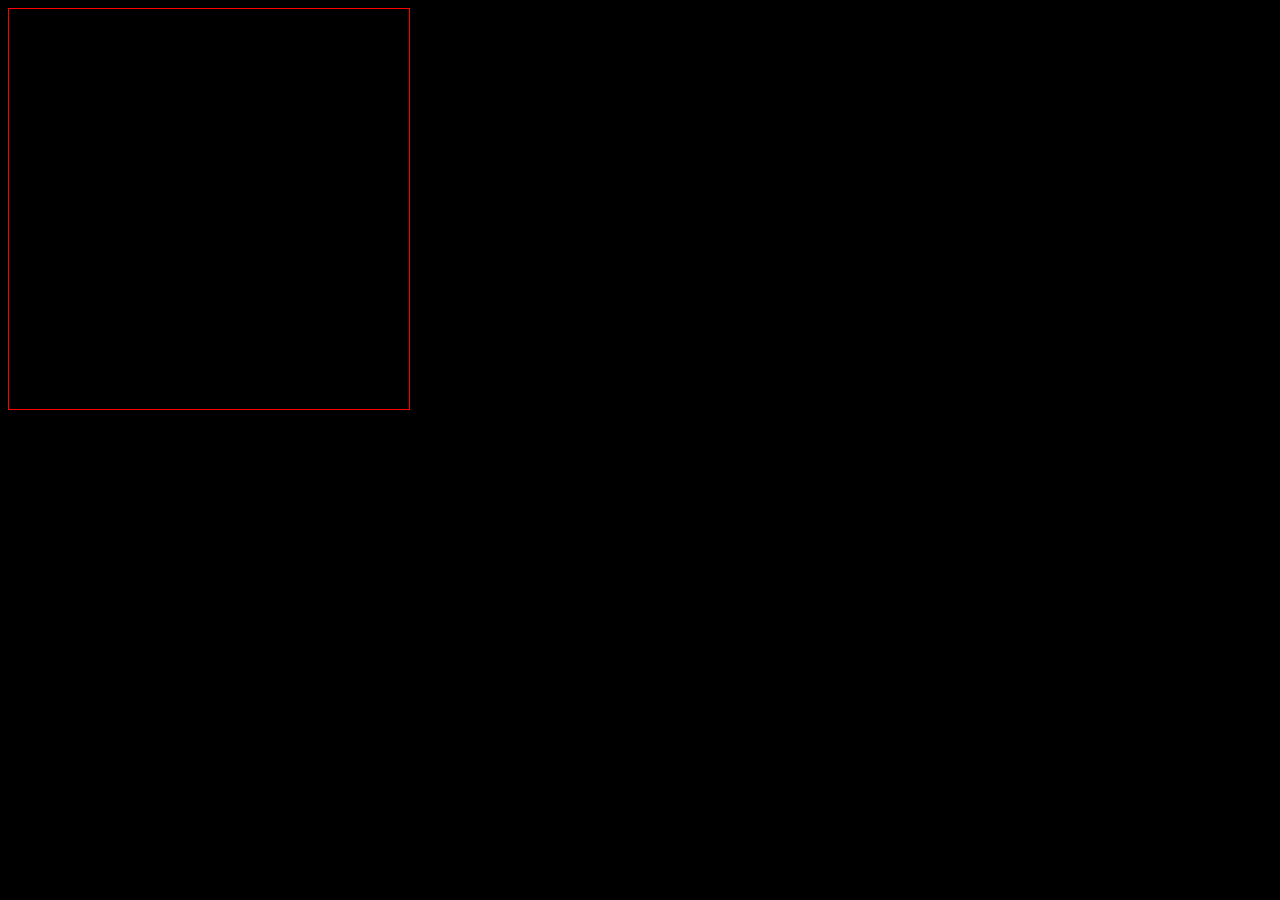
==== index2.html @ 210275ae "2d Pixel Shader and Text" ====
<!DOCTYPE HTML> 
<head> 
	<meta http-equiv="content-type" content="text/html; charset=utf-8"> 
    <link rel="icon" type="image/png" href="./images/favicon.png?" />
	<title>Sendak Vivian Mahr</title> 
	<script type="text/javascript" src="./js/util.js"></script>
</head>
<body>
	<div style="
		position: absolute;
		top: 0;bottom: 0; ;left: 0; right: 0; 
		/*background: url('./images/Wire Loop.png');*/
		background-size: 192px;
		background-repeat: repeat-x;
		image-rendering: optimizeSpeed;             /* STOP SMOOTHING, GIVE ME SPEED  */
		image-rendering: -moz-crisp-edges;          /* Firefox                        */
		image-rendering: -o-crisp-edges;            /* Opera                          */
		image-rendering: -webkit-optimize-contrast; /* Chrome (and eventually Safari) */
		image-rendering: pixelated; /* Chrome */
		image-rendering: optimize-contrast;         /* CSS3 Proposed                  */
		-ms-interpolation-mode: nearest-neighbor;   /* IE8+                           */

	"></div>
    <canvas id="canvas"></canvas>
	<script id="vshader2d" type="vshader">
	    // with texture
	    uniform mat3 u_matrix;
	    attribute vec2 a_position;
	    attribute vec2 a_texCoord;
	    varying vec2 v_texCoord;    
	    void main() {
	        gl_Position = vec4((u_matrix * vec3(a_position, 1)).xy, 0, 1);
	        v_texCoord = a_texCoord;
	    }
	</script>

	<script id="fgshader2d" type="fgshader">
	    // with texture
	    precision mediump float;
	    uniform sampler2D u_image;
	    uniform vec2 u_textureSize;
	    varying vec2 v_texCoord;

	    void main() {
	        vec2 onePixel = vec2(1.0, 1.0) / u_textureSize;
	        gl_FragColor =  texture2D(u_image, v_texCoord);
	    }
	</script>


    <script id="luminosityDiff" type="fgshader">
        precision mediump float;
        uniform sampler2D u_image;
        uniform vec2 u_textureSize;
        uniform mat4 u_palette0;
        uniform mat4 u_palette1;
        uniform mat4 u_palette2;
        uniform mat4 u_palette3;
        uniform mat4 u_luminosity;
        
        varying vec2 v_texCoord;

        void main() {
            vec4 sampledColor = texture2D(u_image, v_texCoord);
            float lumens = 0.2126 * sampledColor.r + 0.7152 * sampledColor.g + 0.0722 * sampledColor.b;

            float distance0 = distance(lumens, u_luminosity[0][0]);
            float distance1 = distance(lumens, u_luminosity[0][1]);
            float distance2 = distance(lumens, u_luminosity[0][2]);
            float distance3 = distance(lumens, u_luminosity[0][3]);
            float distance4 = distance(lumens, u_luminosity[1][0]);
            float distance5 = distance(lumens, u_luminosity[1][1]);
            float distance6 = distance(lumens, u_luminosity[1][2]);
            float distance7 = distance(lumens, u_luminosity[1][3]);
            float distance8 = distance(lumens, u_luminosity[2][0]);
            float distance9 = distance(lumens, u_luminosity[2][1]);
            float distance10 = distance(lumens, u_luminosity[2][2]);
            float distance11 = distance(lumens, u_luminosity[2][3]);
            float distance12 = distance(lumens, u_luminosity[3][0]);
            float distance13 = distance(lumens, u_luminosity[3][1]);
            float distance14 = distance(lumens, u_luminosity[3][2]);
            float distance15 = distance(lumens, u_luminosity[3][3]);

            
            float currentDistance = distance0;
            gl_FragColor = u_palette0[0];
            if (distance1 < currentDistance) { currentDistance = distance1; gl_FragColor = u_palette0[1];}
            if (distance2 < currentDistance) { currentDistance = distance2; gl_FragColor = u_palette0[2];}
            if (distance3 < currentDistance) { currentDistance = distance3; gl_FragColor = u_palette0[3];}
            
            if (distance4 < currentDistance) { currentDistance = distance4; gl_FragColor = u_palette1[0];}
            if (distance5 < currentDistance) { currentDistance = distance5; gl_FragColor = u_palette1[1];}
            if (distance6 < currentDistance) { currentDistance = distance6; gl_FragColor = u_palette1[2];}
            if (distance7 < currentDistance) { currentDistance = distance7; gl_FragColor = u_palette1[3];}
            
            if (distance8 < currentDistance) { currentDistance = distance8; gl_FragColor = u_palette2[0];}
            if (distance9 < currentDistance) { currentDistance = distance9; gl_FragColor = u_palette2[1];}
            if (distance10 < currentDistance) { currentDistance = distance10; gl_FragColor = u_palette2[2];}
            if (distance11 < currentDistance) { currentDistance = distance11; gl_FragColor = u_palette2[3];}
            
            if (distance12 < currentDistance) { currentDistance = distance12; gl_FragColor = u_palette3[0];}
            if (distance13 < currentDistance) { currentDistance = distance13; gl_FragColor = u_palette3[1];}
            if (distance14 < currentDistance) { currentDistance = distance14; gl_FragColor = u_palette3[2];}
            if (distance15 < currentDistance) { currentDistance = distance15; gl_FragColor = u_palette3[3];}
        }
    </script>
    

    <script>
	function calcLuminosity(r, g, b) {
		return (0.2126 * r) + (0.7152 * g) + (0.0722 * b);
	}

         
    function main() {
        var images = {
            loader: "http://vivianmahr.com/images/stars.png"
        }
        var passInImages = {
        }
 
		function renderStart(passInImages) {
		    var canvas = document.getElementById("canvas");
		    var gl = canvas.getContext("webgl", {antialias: false, premultipliedAlpha: true });
		    if (!gl) { return; }
		    gl.pixelStorei(gl.UNPACK_PREMULTIPLY_ALPHA_WEBGL, true);
		    gl.enable(gl.BLEND)
		    gl.blendFunc(gl.SRC_ALPHA, gl.ONE_MINUS_SRC_ALPHA);
		    gl.clearColor(0, 0, 0, 0);
		    var program = wgl.shadersToProgram(gl, document.getElementById("vshader2d").text, document.getElementById("fgshader2d").text);

		    var setters = wgl.createSetters(gl, program);
		    var canvasImages = {
		      loader: {
		        img: passInImages.loader,
		        ctx: "", 
		        canvas: "",
		        texture: ""
		      },
		      text: {        
		        text: `Hello! I'm Sendak Vivian Mahr. What would you like to know?
						I heard you're a programmer. 
						Can I see some site you've designed?
						Did you draw all this?
						I want to talk about something else. `, 
		        ctx: "", 
		        canvas: "",
		        width: 1,
		        texture: "",
		        color: "#FFFFFF",
		        font: "30px serif",
		        lineHeight: 30
		      }
		    } 
			wgl.loadCanvasImages(gl, canvasImages);
			wgl.loadCanvasText(gl, canvasImages, canvas);
    
		    var objects = [{
		      scale:[4.5, 4.5],
		      translation: [(canvas.clientWidth-canvasImages.loader.canvas.width)/2, (canvas.clientHeight-canvasImages.loader.canvas.height)/2],
		      rotation: 45*Math.PI / 180,
		      program: program,
		      texture: canvasImages.loader,
		      height: canvasImages.loader.canvas.height,
		      width: canvasImages.loader.canvas.width,
		      primitive: gl.TRIANGLES,
		      offset: 0,
		      count: 6,
		    },/*
		    {
		      scale:[1, 1],
		      translation: [0, 0],
		      rotation: 0,
		      program: program,
		      texture: canvasImages.text,
		      height: canvasImages.text.canvas.height,
		      width: canvasImages.text.canvas.width,
		      primitive: gl.TRIANGLES,
		      offset: 0,
		      count: 6,
		    }*/
		    ];
    
    
    		var counter = 0;
		    function resize(gl){ 
		      gl.viewport(0, 0, gl.canvas.width, gl.canvas.height); 
		      // hehe
		      canvas.width  = canvas.clientWidth/2;
		      canvas.height = canvas.clientHeight/2;
		      //wgl.resizeCanvasToDisplaySize(gl.canvas);
		    };
    
		    function clear(gl){ gl.clear(gl.COLOR_BUFFER_BIT | gl.DEPTH_BUFFER_BIT); }
		    
		    draw();
		    
		    function draw(name) {
		      if (canvas.matches(':hover')) { window.requestAnimationFrame(draw); return; }
		      // Necessary start of draw loop
		      resize(gl);
		      clear(gl);
		      let unis = {},
		          atts = {},
		          matrix = wgl.m3.projection( gl.canvas.clientWidth, gl.canvas.clientHeight);
		      
		      // Calculations to be run every loop, ~ 60 fps
		      //objects[1].rotation += Math.PI/180;
		      objects[0].rotation -= Math.PI/180;
		      
		      // Render every object. Should be a tree but we're not doing scenegraphs yet
		      for (let o in objects) {
		        let obj = objects[o];
		        gl.useProgram(obj.program);
		        unis.u_textureSize = [obj.texture.canvas.width, obj.texture.canvas.height];
		        
		        
		        let matrix2 = wgl.m3.translate(matrix, obj.translation[0], obj.translation[1]);
		        matrix2 = wgl.m3.translate(matrix2, obj.width/2, obj.height/2);
		        matrix2 = wgl.m3.rotate(matrix2, obj.rotation);        
		        matrix2 = wgl.m3.scale(matrix2, obj.scale[0], obj.scale[1]);
		        unis.u_matrix = wgl.m3.translate(matrix2, -obj.width/2, -obj.height/2);
		   

		        // Set rect for object to be rendered in
		        atts.a_position = {numComponents: 2, data: new Float32Array(wgl.m3.setRectangle(0, 0, obj.width, obj.height)) };
		        // Sets texture coord - NOTE THIS SHOULD BE CHANGED FOR ARGUMENTS LATER FOR SPRITESHEETS
		        atts.a_texCoord = {numComponents: 2, data: new Float32Array(wgl.setTextureCoord()) };
		        
		        // actually setting up the unis and atts 
		        for (let u in unis){
		          if (setters.uni[u] === undefined){ continue; } 
		          setters.uni[u](unis[u]);
		        }
		        for (let a in atts){
		          if (setters.att[a] === undefined){ continue; } 
		          setters.att[a](atts[a]);
		        }
		        gl.bindTexture(gl.TEXTURE_2D, obj.texture.texture);
		        gl.drawArrays(obj.primitive, obj.offset, obj.count);
		      }
		      counter++;
		      window.requestAnimationFrame(draw)
		    }
    }
    wgl.loader(images, renderStart);
}
main();



</script>



    <style>

        canvas {
          border: 1px solid #FF0000;
          width: 400px;
          height: 400px;
			image-rendering: optimizeSpeed;             /* STOP SMOOTHING, GIVE ME SPEED  */
			image-rendering: -moz-crisp-edges;          /* Firefox                        */
			image-rendering: -o-crisp-edges;            /* Opera                          */
			image-rendering: -webkit-optimize-contrast; /* Chrome (and eventually Safari) */
			image-rendering: pixelated; /* Chrome */
			image-rendering: optimize-contrast;         /* CSS3 Proposed                  */
			-ms-interpolation-mode: nearest-neighbor;   /* IE8+                           */
        }
        body {
        	background: black;
        }
    </style>
</body>
</html>
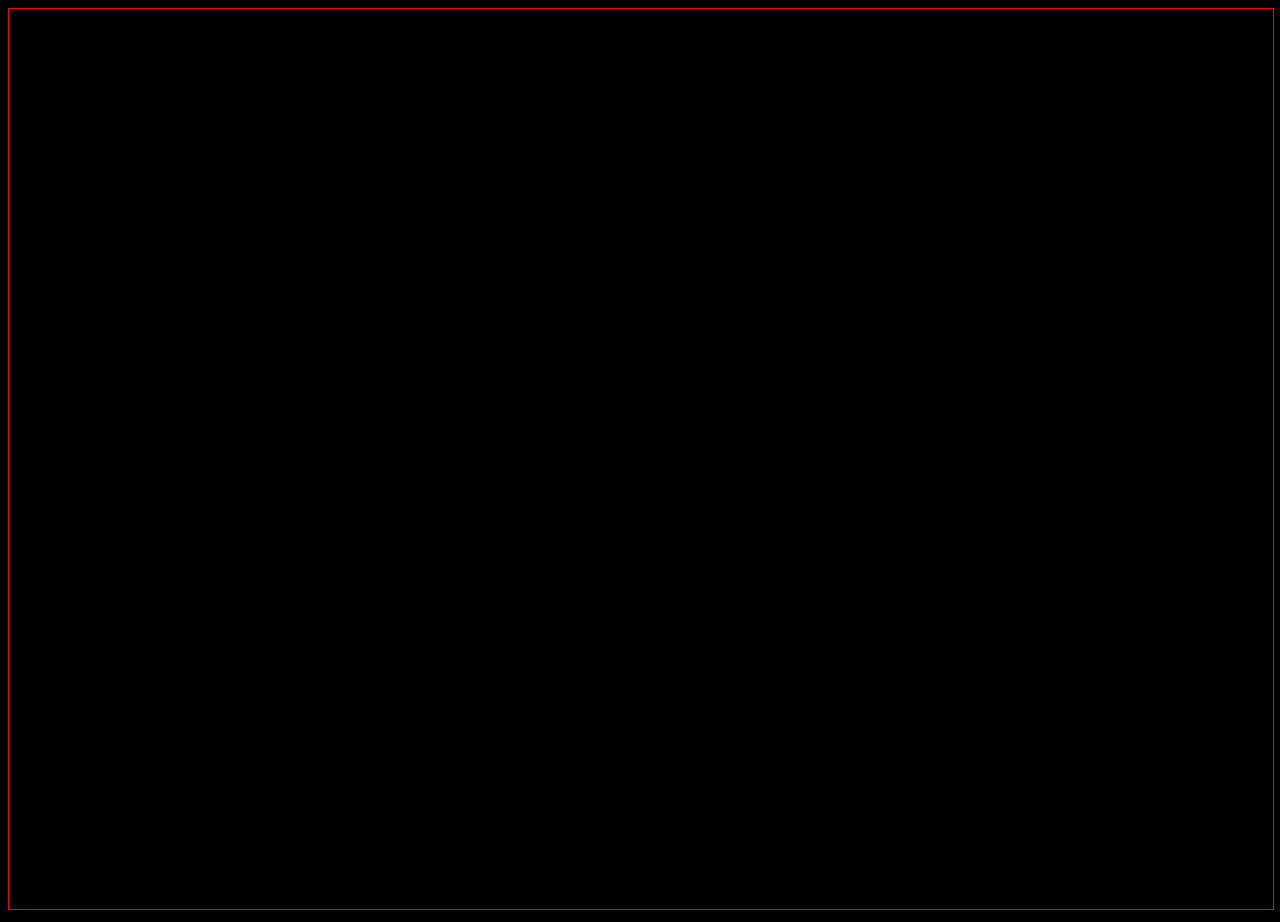
==== commit 7dbd49a9: "hovever/onclick, better text" ====
--- a/index2.html
+++ b/index2.html
@@ -6,7 +6,7 @@
 	<script type="text/javascript" src="./js/util.js"></script>
 </head>
 <body>
-	<div style="
+	<div id="canvasContainer" style="
 		position: absolute;
 		top: 0;bottom: 0; ;left: 0; right: 0; 
 		/*background: url('./images/Wire Loop.png');*/
@@ -107,141 +107,215 @@
     
 
     <script>
-	function calcLuminosity(r, g, b) {
-		return (0.2126 * r) + (0.7152 * g) + (0.0722 * b);
-	}
-
-         
-    function main() {
-        var images = {
-            loader: "http://vivianmahr.com/images/stars.png"
-        }
-        var passInImages = {
-        }
- 
-		function renderStart(passInImages) {
-		    var canvas = document.getElementById("canvas");
-		    var gl = canvas.getContext("webgl", {antialias: false, premultipliedAlpha: true });
-		    if (!gl) { return; }
-		    gl.pixelStorei(gl.UNPACK_PREMULTIPLY_ALPHA_WEBGL, true);
-		    gl.enable(gl.BLEND)
-		    gl.blendFunc(gl.SRC_ALPHA, gl.ONE_MINUS_SRC_ALPHA);
-		    gl.clearColor(0, 0, 0, 0);
-		    var program = wgl.shadersToProgram(gl, document.getElementById("vshader2d").text, document.getElementById("fgshader2d").text);
-
-		    var setters = wgl.createSetters(gl, program);
-		    var canvasImages = {
-		      loader: {
-		        img: passInImages.loader,
-		        ctx: "", 
-		        canvas: "",
-		        texture: ""
-		      },
-		      text: {        
-		        text: `Hello! I'm Sendak Vivian Mahr. What would you like to know?
-						I heard you're a programmer. 
+function calcLuminosity(r, g, b) {
+    return (0.2126 * r) + (0.7152 * g) + (0.0722 * b);
+}
+
+
+function main() {
+    var images = {
+        //            loader: "http://vivianmahr.com/images/stars.png"
+        loader: "https://cdn.discordapp.com/avatars/226540267958697984/25692bf4d4142ec75bd4ad9d81b6419f.png"
+    }
+
+    function renderStart(passInImages) {
+        var canvas = document.getElementById("canvas");
+        var gl = canvas.getContext("webgl", {
+            antialias: false,
+            premultipliedAlpha: true
+        });
+        if (!gl) {
+            return;
+        }
+        var rect = canvas.getBoundingClientRect();
+        gl.pixelStorei(gl.UNPACK_PREMULTIPLY_ALPHA_WEBGL, true);
+        gl.enable(gl.BLEND)
+        gl.blendFunc(gl.SRC_ALPHA, gl.ONE_MINUS_SRC_ALPHA);
+        gl.clearColor(0, 0, 0, 0);
+        resize(gl);
+        var program = wgl.shadersToProgram(gl, document.getElementById("vshader2d").text, document.getElementById("fgshader2d").text);
+
+        var setters = wgl.createSetters(gl, program);
+        var canvasImages = {
+            loader: {
+                img: passInImages.loader,
+                ctx: "",
+                canvas: "",
+                texture: ""
+            }
+        }
+        wgl.loadCanvasImages(gl, canvasImages);
+        //		wgl.loadCanvasText(gl, canvasImages, canvas);
+
+        var objects = [{
+                scale: [4.5, 4.5],
+                translation: [(canvas.clientWidth - canvasImages.loader.canvas.width) / 2, (canvas.clientHeight - canvasImages.loader.canvas.height) / 2],
+                rotation: 45 * Math.PI / 180,
+                program: program,
+                texture: canvasImages.loader,
+                height: canvasImages.loader.canvas.height,
+                width: canvasImages.loader.canvas.width,
+                primitive: gl.TRIANGLES,
+                offset: 0,
+                count: 6,
+            },
+            {
+                label: "textElement",
+                scale: [1, 1],
+                translation: [0, 0],
+                rotation: 0,
+                program: program,
+                texture: {
+                    text: `Hello! I'm Sendak Vivian Mahr. What would you like to know?`,
+                    /*I heard you're a programmer. 
 						Can I see some site you've designed?
 						Did you draw all this?
-						I want to talk about something else. `, 
-		        ctx: "", 
-		        canvas: "",
-		        width: 1,
-		        texture: "",
-		        color: "#FFFFFF",
-		        font: "30px serif",
-		        lineHeight: 30
-		      }
-		    } 
-			wgl.loadCanvasImages(gl, canvasImages);
-			wgl.loadCanvasText(gl, canvasImages, canvas);
-    
-		    var objects = [{
-		      scale:[4.5, 4.5],
-		      translation: [(canvas.clientWidth-canvasImages.loader.canvas.width)/2, (canvas.clientHeight-canvasImages.loader.canvas.height)/2],
-		      rotation: 45*Math.PI / 180,
-		      program: program,
-		      texture: canvasImages.loader,
-		      height: canvasImages.loader.canvas.height,
-		      width: canvasImages.loader.canvas.width,
-		      primitive: gl.TRIANGLES,
-		      offset: 0,
-		      count: 6,
-		    },/*
-		    {
-		      scale:[1, 1],
-		      translation: [0, 0],
-		      rotation: 0,
-		      program: program,
-		      texture: canvasImages.text,
-		      height: canvasImages.text.canvas.height,
-		      width: canvasImages.text.canvas.width,
-		      primitive: gl.TRIANGLES,
-		      offset: 0,
-		      count: 6,
-		    }*/
-		    ];
-    
-    
-    		var counter = 0;
-		    function resize(gl){ 
-		      gl.viewport(0, 0, gl.canvas.width, gl.canvas.height); 
-		      // hehe
-		      canvas.width  = canvas.clientWidth/2;
-		      canvas.height = canvas.clientHeight/2;
-		      //wgl.resizeCanvasToDisplaySize(gl.canvas);
-		    };
-    
-		    function clear(gl){ gl.clear(gl.COLOR_BUFFER_BIT | gl.DEPTH_BUFFER_BIT); }
-		    
-		    draw();
-		    
-		    function draw(name) {
-		      if (canvas.matches(':hover')) { window.requestAnimationFrame(draw); return; }
-		      // Necessary start of draw loop
-		      resize(gl);
-		      clear(gl);
-		      let unis = {},
-		          atts = {},
-		          matrix = wgl.m3.projection( gl.canvas.clientWidth, gl.canvas.clientHeight);
-		      
-		      // Calculations to be run every loop, ~ 60 fps
-		      //objects[1].rotation += Math.PI/180;
-		      objects[0].rotation -= Math.PI/180;
-		      
-		      // Render every object. Should be a tree but we're not doing scenegraphs yet
-		      for (let o in objects) {
-		        let obj = objects[o];
-		        gl.useProgram(obj.program);
-		        unis.u_textureSize = [obj.texture.canvas.width, obj.texture.canvas.height];
-		        
-		        
-		        let matrix2 = wgl.m3.translate(matrix, obj.translation[0], obj.translation[1]);
-		        matrix2 = wgl.m3.translate(matrix2, obj.width/2, obj.height/2);
-		        matrix2 = wgl.m3.rotate(matrix2, obj.rotation);        
-		        matrix2 = wgl.m3.scale(matrix2, obj.scale[0], obj.scale[1]);
-		        unis.u_matrix = wgl.m3.translate(matrix2, -obj.width/2, -obj.height/2);
-		   
-
-		        // Set rect for object to be rendered in
-		        atts.a_position = {numComponents: 2, data: new Float32Array(wgl.m3.setRectangle(0, 0, obj.width, obj.height)) };
-		        // Sets texture coord - NOTE THIS SHOULD BE CHANGED FOR ARGUMENTS LATER FOR SPRITESHEETS
-		        atts.a_texCoord = {numComponents: 2, data: new Float32Array(wgl.setTextureCoord()) };
-		        
-		        // actually setting up the unis and atts 
-		        for (let u in unis){
-		          if (setters.uni[u] === undefined){ continue; } 
-		          setters.uni[u](unis[u]);
-		        }
-		        for (let a in atts){
-		          if (setters.att[a] === undefined){ continue; } 
-		          setters.att[a](atts[a]);
-		        }
-		        gl.bindTexture(gl.TEXTURE_2D, obj.texture.texture);
-		        gl.drawArrays(obj.primitive, obj.offset, obj.count);
-		      }
-		      counter++;
-		      window.requestAnimationFrame(draw)
-		    }
+						I want to talk about something else. `, */
+                    ctx: null,
+                    canvas: null,
+                    width: 1, // fraction of the main canvas it should take up
+                    texture: null,
+                    color: "#005500",
+                    // there should be a backup pixel font if it falls below a certian height. I don't even care, normal fonts are butt ugly resized. 
+                    font: "40px sans-serif",
+                    lineHeight: 40
+                },
+                height: canvas.clientHeight, // how big it it on client
+                width: canvas.clientWidth, // how big it it on client
+                primitive: gl.TRIANGLES,
+                offset: 0,
+                count: 6,
+                isHover: false,
+                onHover: function() {
+                    this.texture.bgColor = "#FF0000";
+                    wgl.reloadCanvasText(gl, this, canvas);
+                },
+                offHover: function() {
+                    this.texture.bgColor = null;
+                    wgl.reloadCanvasText(gl, this, canvas);
+                },
+                onClick: function() {
+                    console.log("this element has been clicked");
+                }
+            }
+        ];
+        wgl.loadCanvasText(gl, objects, canvas);
+
+
+        function pointCollision(obj, x, y) {
+            // doesn't take rotation or scale into account
+            return (x <= obj.translation[0] + obj.width && x >= obj.translation[0]) && (y <= obj.translation[1] + obj.height && y >= obj.translation[1])
+        }
+
+        function mousePosition(event, canvas) {
+            let rect = canvas.getBoundingClientRect();
+            return [event.clientX - rect.left, event.clientY - rect.top];
+        }
+        document.getElementById("canvasContainer").addEventListener('click', function(e) {
+            let [elx, ely] = mousePosition(e, canvas);
+            for (let o in objects) {
+                let obj = objects[o];
+                if (obj.onClick !== undefined) {
+                    if (pointCollision(obj, elx, ely)) {
+                        obj.onClick();
+                    }
+                }
+            }
+        });
+        document.getElementById("canvasContainer").addEventListener("mousemove", function(e) {
+
+            let [elx, ely] = mousePosition(e, canvas);
+            for (let o in objects) {
+                let obj = objects[o];
+                if (obj.onHover !== undefined) {
+                    let collide = pointCollision(obj, elx, ely);
+                    if (!obj.isHover && collide) {
+                        obj.onHover();
+                        obj.isHover = !obj.isHover;
+                    } else if (obj.isHover && !collide) {
+                        obj.offHover();
+                        obj.isHover = !obj.isHover;
+                    }
+                }
+            }
+        });
+
+        function resize(gl) {
+            gl.viewport(0, 0, gl.canvas.width, gl.canvas.height);
+            // hehe
+            canvas.width = canvas.clientWidth / 4;
+            canvas.height = canvas.clientHeight / 4;
+            //wgl.resizeCanvasToDisplaySize(gl.canvas);
+        };
+
+        var counter = 0;
+
+        function clear(gl) {
+            gl.clear(gl.COLOR_BUFFER_BIT | gl.DEPTH_BUFFER_BIT);
+        }
+
+        draw();
+
+        function draw(name) {
+            if (canvas.matches(':hover')) {
+                window.requestAnimationFrame(draw);
+                return;
+            }
+            // Necessary start of draw loop
+            resize(gl);
+            clear(gl);
+            let unis = {},
+                atts = {},
+                matrix = wgl.m3.projection(gl.canvas.clientWidth, gl.canvas.clientHeight);
+
+            // Calculations to be run every loop, ~ 60 fps
+            //objects[1].rotation += Math.PI/180;
+            objects[0].rotation -= Math.PI / 180;
+
+            // Render every object. Should be a tree but we're not doing scenegraphs yet
+            for (let o in objects) {
+                let obj = objects[o];
+                gl.useProgram(obj.program);
+                unis.u_textureSize = [obj.texture.canvas.width, obj.texture.canvas.height];
+
+
+                let matrix2 = wgl.m3.translate(matrix, obj.translation[0], obj.translation[1]);
+                matrix2 = wgl.m3.translate(matrix2, obj.width / 2, obj.height / 2);
+                matrix2 = wgl.m3.rotate(matrix2, obj.rotation);
+                matrix2 = wgl.m3.scale(matrix2, obj.scale[0], obj.scale[1]);
+                unis.u_matrix = wgl.m3.translate(matrix2, -obj.width / 2, -obj.height / 2);
+
+
+                // Set rect for object to be rendered in
+                atts.a_position = {
+                    numComponents: 2,
+                    data: new Float32Array(wgl.m3.setRectangle(0, 0, obj.width, obj.height))
+                };
+                // Sets texture coord - NOTE THIS SHOULD BE CHANGED FOR ARGUMENTS LATER FOR SPRITESHEETS
+                atts.a_texCoord = {
+                    numComponents: 2,
+                    data: new Float32Array(wgl.setTextureCoord())
+                };
+
+                // actually setting up the unis and atts 
+                for (let u in unis) {
+                    if (setters.uni[u] === undefined) {
+                        continue;
+                    }
+                    setters.uni[u](unis[u]);
+                }
+                for (let a in atts) {
+                    if (setters.att[a] === undefined) {
+                        continue;
+                    }
+                    setters.att[a](atts[a]);
+                }
+                gl.bindTexture(gl.TEXTURE_2D, obj.texture.texture);
+                gl.drawArrays(obj.primitive, obj.offset, obj.count);
+            }
+            counter++;
+            window.requestAnimationFrame(draw)
+        }
     }
     wgl.loader(images, renderStart);
 }
@@ -257,8 +331,8 @@
 
         canvas {
           border: 1px solid #FF0000;
-          width: 400px;
-          height: 400px;
+          width: 100%;
+          height: 100vh;
 			image-rendering: optimizeSpeed;             /* STOP SMOOTHING, GIVE ME SPEED  */
 			image-rendering: -moz-crisp-edges;          /* Firefox                        */
 			image-rendering: -o-crisp-edges;            /* Opera                          */
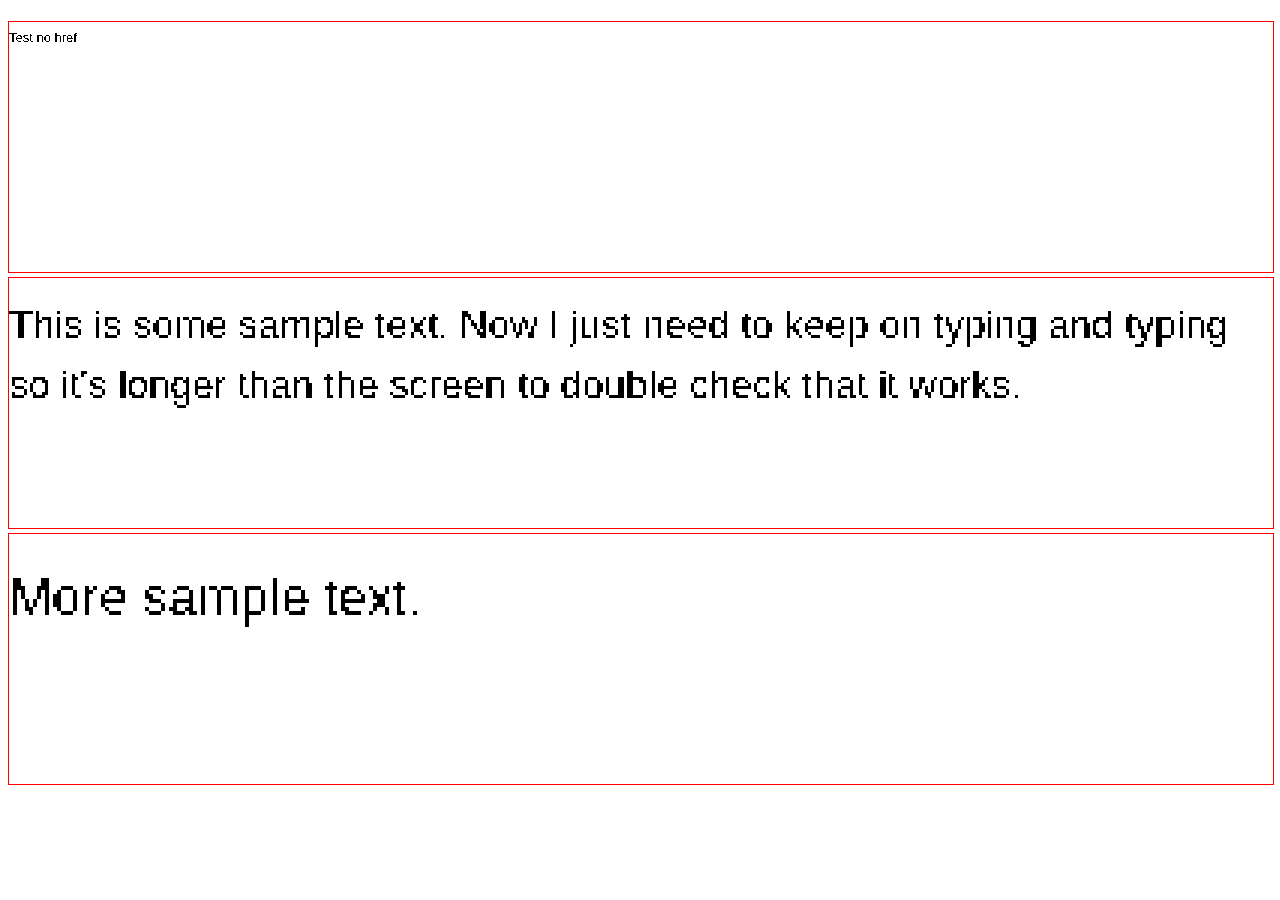
==== commit 3f414d5a: "Shadow canvas" ====
--- a/index2.html
+++ b/index2.html
@@ -1,352 +1,185 @@
-<!DOCTYPE HTML> 
-<head> 
-	<meta http-equiv="content-type" content="text/html; charset=utf-8"> 
+<!DOCTYPE html>
+<html>
+    <head>
+    <meta charset="UTF-8">
+    <meta name="viewport" content="width=device-width,initial-scale=1">
+    <meta http-equiv="content-type" content="text/html; charset=utf-8"> 
     <link rel="icon" type="image/png" href="./images/favicon.png?" />
-	<title>Sendak Vivian Mahr</title> 
-	<script type="text/javascript" src="./js/util.js"></script>
-</head>
-<body>
-	<div id="canvasContainer" style="
-		position: absolute;
-		top: 0;bottom: 0; ;left: 0; right: 0; 
-		/*background: url('./images/Wire Loop.png');*/
-		background-size: 192px;
-		background-repeat: repeat-x;
-		image-rendering: optimizeSpeed;             /* STOP SMOOTHING, GIVE ME SPEED  */
-		image-rendering: -moz-crisp-edges;          /* Firefox                        */
-		image-rendering: -o-crisp-edges;            /* Opera                          */
-		image-rendering: -webkit-optimize-contrast; /* Chrome (and eventually Safari) */
-		image-rendering: pixelated; /* Chrome */
-		image-rendering: optimize-contrast;         /* CSS3 Proposed                  */
-		-ms-interpolation-mode: nearest-neighbor;   /* IE8+                           */
-
-	"></div>
-    <canvas id="canvas"></canvas>
-	<script id="vshader2d" type="vshader">
-	    // with texture
-	    uniform mat3 u_matrix;
-	    attribute vec2 a_position;
-	    attribute vec2 a_texCoord;
-	    varying vec2 v_texCoord;    
-	    void main() {
-	        gl_Position = vec4((u_matrix * vec3(a_position, 1)).xy, 0, 1);
-	        v_texCoord = a_texCoord;
-	    }
-	</script>
-
-	<script id="fgshader2d" type="fgshader">
-	    // with texture
-	    precision mediump float;
-	    uniform sampler2D u_image;
-	    uniform vec2 u_textureSize;
-	    varying vec2 v_texCoord;
-
-	    void main() {
-	        vec2 onePixel = vec2(1.0, 1.0) / u_textureSize;
-	        gl_FragColor =  texture2D(u_image, v_texCoord);
-	    }
-	</script>
-
-
-    <script id="luminosityDiff" type="fgshader">
+    <title>Sendak Vivian Mahr</title> 
+    <script type="text/javascript" src="./js/util.js"></script>
+    </head>
+    <body>
+        <h1></h1>
+        <text-canvas data-scale=1>
+            Test no href
+        </text-canvas>
+        <text-canvas data-scale=3 href="#">
+        This is some sample text. Now I just need to keep on typing and typing so it's longer than the screen to double check that it works. 
+        </text-canvas>
+        <text-canvas data-scale=4 href="#">
+        More sample text.
+        </text-canvas>
+    </body>
+    
+    <script id="vshader" type="vshader">
+        uniform mat3 u_matrix;
+        attribute vec2 a_position;
+        attribute vec2 a_texCoord;
+        varying vec2 v_texCoord;    
+        void main() {
+            gl_Position = vec4((u_matrix * vec3(a_position, 1)).xy, 0, 1);
+            v_texCoord = a_texCoord;
+        }
+    </script>
+    <script id="fgshader" type="fgshader">
         precision mediump float;
         uniform sampler2D u_image;
         uniform vec2 u_textureSize;
-        uniform mat4 u_palette0;
-        uniform mat4 u_palette1;
-        uniform mat4 u_palette2;
-        uniform mat4 u_palette3;
-        uniform mat4 u_luminosity;
-        
         varying vec2 v_texCoord;
 
         void main() {
-            vec4 sampledColor = texture2D(u_image, v_texCoord);
-            float lumens = 0.2126 * sampledColor.r + 0.7152 * sampledColor.g + 0.0722 * sampledColor.b;
-
-            float distance0 = distance(lumens, u_luminosity[0][0]);
-            float distance1 = distance(lumens, u_luminosity[0][1]);
-            float distance2 = distance(lumens, u_luminosity[0][2]);
-            float distance3 = distance(lumens, u_luminosity[0][3]);
-            float distance4 = distance(lumens, u_luminosity[1][0]);
-            float distance5 = distance(lumens, u_luminosity[1][1]);
-            float distance6 = distance(lumens, u_luminosity[1][2]);
-            float distance7 = distance(lumens, u_luminosity[1][3]);
-            float distance8 = distance(lumens, u_luminosity[2][0]);
-            float distance9 = distance(lumens, u_luminosity[2][1]);
-            float distance10 = distance(lumens, u_luminosity[2][2]);
-            float distance11 = distance(lumens, u_luminosity[2][3]);
-            float distance12 = distance(lumens, u_luminosity[3][0]);
-            float distance13 = distance(lumens, u_luminosity[3][1]);
-            float distance14 = distance(lumens, u_luminosity[3][2]);
-            float distance15 = distance(lumens, u_luminosity[3][3]);
-
-            
-            float currentDistance = distance0;
-            gl_FragColor = u_palette0[0];
-            if (distance1 < currentDistance) { currentDistance = distance1; gl_FragColor = u_palette0[1];}
-            if (distance2 < currentDistance) { currentDistance = distance2; gl_FragColor = u_palette0[2];}
-            if (distance3 < currentDistance) { currentDistance = distance3; gl_FragColor = u_palette0[3];}
-            
-            if (distance4 < currentDistance) { currentDistance = distance4; gl_FragColor = u_palette1[0];}
-            if (distance5 < currentDistance) { currentDistance = distance5; gl_FragColor = u_palette1[1];}
-            if (distance6 < currentDistance) { currentDistance = distance6; gl_FragColor = u_palette1[2];}
-            if (distance7 < currentDistance) { currentDistance = distance7; gl_FragColor = u_palette1[3];}
-            
-            if (distance8 < currentDistance) { currentDistance = distance8; gl_FragColor = u_palette2[0];}
-            if (distance9 < currentDistance) { currentDistance = distance9; gl_FragColor = u_palette2[1];}
-            if (distance10 < currentDistance) { currentDistance = distance10; gl_FragColor = u_palette2[2];}
-            if (distance11 < currentDistance) { currentDistance = distance11; gl_FragColor = u_palette2[3];}
-            
-            if (distance12 < currentDistance) { currentDistance = distance12; gl_FragColor = u_palette3[0];}
-            if (distance13 < currentDistance) { currentDistance = distance13; gl_FragColor = u_palette3[1];}
-            if (distance14 < currentDistance) { currentDistance = distance14; gl_FragColor = u_palette3[2];}
-            if (distance15 < currentDistance) { currentDistance = distance15; gl_FragColor = u_palette3[3];}
+            vec2 onePixel = vec2(1.0, 1.0) / u_textureSize;
+            gl_FragColor =  texture2D(u_image, v_texCoord);
+            float lumens = 0.2126 * gl_FragColor.r + 0.7152 * gl_FragColor.g + 0.0722 * gl_FragColor.b;
+            float distance0 = distance(lumens, 0.0);
+            float distance1 = distance(lumens, 1.0);
+            if (gl_FragColor.a > 0.75) {
+                gl_FragColor = vec4(0, 0, 0, 1);
+            } else {
+                gl_FragColor = vec4(0, 0, 0, 0);
+            }
         }
     </script>
     
+    <script>
+        class TextCanvas extends HTMLElement {
+            constructor(){
+                super();
+                const scaleFactor = parseInt(this.getAttribute("data-scale"))
+                const shadow = this.attachShadow({mode: "open"});
+                const linkWrapper = document.createElement("a");
+                const canv = document.createElement("canvas");
+                const canvgl = document.createElement("canvas");
+                
+                const ctx = canv.getContext("2d");
+                const gl = canvgl.getContext("webgl", {antialias: false, premultipliedAlpha: true });
+                
+                let program = wgl.shadersToProgram(gl, document.getElementById("vshader").text, document.getElementById("fgshader").text);
+                let setters = wgl.createSetters(gl, program);
+                
+                gl.pixelStorei(gl.UNPACK_PREMULTIPLY_ALPHA_WEBGL, true);
+                gl.enable(gl.BLEND)
+                gl.blendFunc(gl.SRC_ALPHA, gl.ONE_MINUS_SRC_ALPHA);
+                gl.useProgram(program);
+                
+                const text = this.innerHTML.trim().split(" ");
+                const style = document.createElement('style');
+                
+                canv.setAttribute("class", "canvasClass");
+                canvgl.setAttribute("class", "canvgl");
+                
+                ctx.imageSmoothingEnabled = false;
+                ctx.fillRect(0, 0, ctx.canvas.width, ctx.canvas.height);
 
-    <script>
-function calcLuminosity(r, g, b) {
-    return (0.2126 * r) + (0.7152 * g) + (0.0722 * b);
-}
+                                
+                function resizeCanvas(){
+                    ctx.canvas.width = canvgl.clientWidth / scaleFactor;
+                    ctx.canvas.height = canvgl.clientHeight / scaleFactor;
+                    gl.canvas.width = ctx.canvas.width;
+                    gl.canvas.height = ctx.canvas.height;
+                    gl.viewport(0, 0, gl.canvas.width, gl.canvas.height); 
+                    gl.clear(gl.COLOR_BUFFER_BIT | gl.DEPTH_BUFFER_BIT);
+                    // ideally the height should only be the height of the text inside
+                    ctx.font = "13px Arial";
+                    let line = "",
+                        lines = [],
+                        lineHeight = 13 * 1.54, // line-height standard calc
+                        x = 0,
+                        y = lineHeight; // line-height standard calc
+                    for (var n=0; n < text.length; n++) {
+                        let testLine = line + text[n] + ' ',
+                            metrics = ctx.measureText(testLine), 
+                            testWidth = metrics.width;
+                        if (testWidth > ctx.canvas.width && n > 0) {
+                            lines.push(line);
+                            line = text[n] + ' ';
+                            y += lineHeight;
+                        }
+                        else { line = testLine; }
+                    }
+                    lines.push(line);
+                    for (let l in lines) {
+                        ctx.fillText(lines[l], 0, lineHeight*(parseInt(l)+1));
+                        ctx.fillText(lines[l], 0, lineHeight*(parseInt(l)+1));
+                    }
+                    
+                    let texture = gl.createTexture();
+                    gl.bindTexture(gl.TEXTURE_2D, texture);
+                    gl.texParameteri(gl.TEXTURE_2D, gl.TEXTURE_WRAP_S, gl.CLAMP_TO_EDGE);
+                    gl.texParameteri(gl.TEXTURE_2D, gl.TEXTURE_WRAP_T, gl.CLAMP_TO_EDGE);
+                    gl.texParameteri(gl.TEXTURE_2D, gl.TEXTURE_MIN_FILTER, gl.NEAREST);
+                    gl.texParameteri(gl.TEXTURE_2D, gl.TEXTURE_MAG_FILTER, gl.NEAREST);
+                    gl.texImage2D(gl.TEXTURE_2D, 0, gl.RGBA, gl.RGBA, gl.UNSIGNED_BYTE, ctx.canvas)
+                
+                    
+                    // gl rendering
+                    let unis = {}, atts = {};
+                    unis.u_textureSize = [ctx.canvas.width, ctx.canvas.height];
+                    unis.u_matrix = wgl.m3.projection( gl.canvas.clientWidth, gl.canvas.clientHeight);
+                    
+                    atts.a_position = {numComponents: 2, data: new Float32Array(wgl.m3.setRectangle(0, 0, gl.canvas.clientWidth, gl.canvas.clientHeight))};
+                    // Sets texture coord - NOTE THIS SHOULD BE CHANGED FOR ARGUMENTS LATER FOR SPRITESHEETS
+                    atts.a_texCoord = {numComponents: 2, data: new Float32Array(wgl.setTextureCoord()) };
+                    for (let u in unis){
+                        if (setters.uni[u] === undefined){ continue; } 
+                        setters.uni[u](unis[u]);
+                    }
+                    for (let a in atts){
+                        if (setters.att[a] === undefined){ continue; } 
+                        setters.att[a](atts[a]);
+                    }
+                    gl.bindTexture(gl.TEXTURE_2D, texture);
+                    gl.drawArrays(gl.TRIANGLES, 0, 6);
+                }
+                //    missing: u_matrix, u_umage, 
+                
+                new ResizeObserver(function(){ resizeCanvas(); }).observe(canvgl);
+                
+                style.textContent = `
+                canvas { 
+                    border: 1px solid red; 
+                    width: 100%; 
+                    height: 250px;
+                    image-rendering: optimizeSpeed;             /* Older versions of FF          */
+                    image-rendering: -moz-crisp-edges;          /* FF 6.0+                       */
+                    image-rendering: -webkit-optimize-contrast; /* Safari                        */
+                    image-rendering: -o-crisp-edges;            /* OS X & Windows Opera (12.02+) */
+                    image-rendering: pixelated;                 /* Awesome future-browsers       */
+                    -ms-interpolation-mode: nearest-neighbor;   /* IE                            */
+                }
+                canvas:hover {
+                    background: grey;
+                }
+                `;
 
-
-function main() {
-    var images = {
-        //            loader: "http://vivianmahr.com/images/stars.png"
-        loader: "https://cdn.discordapp.com/avatars/226540267958697984/25692bf4d4142ec75bd4ad9d81b6419f.png"
-    }
-
-    function renderStart(passInImages) {
-        var canvas = document.getElementById("canvas");
-        var gl = canvas.getContext("webgl", {
-            antialias: false,
-            premultipliedAlpha: true
-        });
-        if (!gl) {
-            return;
-        }
-        var rect = canvas.getBoundingClientRect();
-        gl.pixelStorei(gl.UNPACK_PREMULTIPLY_ALPHA_WEBGL, true);
-        gl.enable(gl.BLEND)
-        gl.blendFunc(gl.SRC_ALPHA, gl.ONE_MINUS_SRC_ALPHA);
-        gl.clearColor(0, 0, 0, 0);
-        resize(gl);
-        var program = wgl.shadersToProgram(gl, document.getElementById("vshader2d").text, document.getElementById("fgshader2d").text);
-
-        var setters = wgl.createSetters(gl, program);
-        var canvasImages = {
-            loader: {
-                img: passInImages.loader,
-                ctx: "",
-                canvas: "",
-                texture: ""
+                let link = this.getAttribute("href");
+                shadow.appendChild(style);
+                if (link !== null) {
+                    linkWrapper.setAttribute("href", this.getAttribute("href"));
+                    linkWrapper.append(canvgl);
+                    shadow.appendChild(linkWrapper);
+                } else { shadow.appendChild(canvgl) };
+                
             }
         }
-        wgl.loadCanvasImages(gl, canvasImages);
-        //		wgl.loadCanvasText(gl, canvasImages, canvas);
+        
+        customElements.define('text-canvas', TextCanvas);
+    </script>
+<!-- 
+modernizr
+    multilines...
+    shadow dom...
+    resize oberver
 
-        var objects = [{
-                scale: [4.5, 4.5],
-                translation: [(canvas.clientWidth - canvasImages.loader.canvas.width) / 2, (canvas.clientHeight - canvasImages.loader.canvas.height) / 2],
-                rotation: 45 * Math.PI / 180,
-                program: program,
-                texture: canvasImages.loader,
-                height: canvasImages.loader.canvas.height,
-                width: canvasImages.loader.canvas.width,
-                primitive: gl.TRIANGLES,
-                offset: 0,
-                count: 6,
-            },
-            {
-                label: "textElement",
-                scale: [1, 1],
-                translation: [0, 0],
-                rotation: 0,
-                program: program,
-                texture: {
-                    text: `Hello! I'm Sendak Vivian Mahr. What would you like to know?`,
-                    /*I heard you're a programmer. 
-						Can I see some site you've designed?
-						Did you draw all this?
-						I want to talk about something else. `, */
-                    ctx: null,
-                    canvas: null,
-                    width: 1, // fraction of the main canvas it should take up
-                    texture: null,
-                    color: "#005500",
-                    // there should be a backup pixel font if it falls below a certian height. I don't even care, normal fonts are butt ugly resized. 
-                    font: "40px sans-serif",
-                    lineHeight: 40
-                },
-                height: canvas.clientHeight, // how big it it on client
-                width: canvas.clientWidth, // how big it it on client
-                primitive: gl.TRIANGLES,
-                offset: 0,
-                count: 6,
-                isHover: false,
-                onHover: function() {
-                    this.texture.bgColor = "#FF0000";
-                    wgl.reloadCanvasText(gl, this, canvas);
-                },
-                offHover: function() {
-                    this.texture.bgColor = null;
-                    wgl.reloadCanvasText(gl, this, canvas);
-                },
-                onClick: function() {
-                    console.log("this element has been clicked");
-                }
-            }
-        ];
-        wgl.loadCanvasText(gl, objects, canvas);
-
-
-        function pointCollision(obj, x, y) {
-            // doesn't take rotation or scale into account
-            return (x <= obj.translation[0] + obj.width && x >= obj.translation[0]) && (y <= obj.translation[1] + obj.height && y >= obj.translation[1])
-        }
-
-        function mousePosition(event, canvas) {
-            let rect = canvas.getBoundingClientRect();
-            return [event.clientX - rect.left, event.clientY - rect.top];
-        }
-        document.getElementById("canvasContainer").addEventListener('click', function(e) {
-            let [elx, ely] = mousePosition(e, canvas);
-            for (let o in objects) {
-                let obj = objects[o];
-                if (obj.onClick !== undefined) {
-                    if (pointCollision(obj, elx, ely)) {
-                        obj.onClick();
-                    }
-                }
-            }
-        });
-        document.getElementById("canvasContainer").addEventListener("mousemove", function(e) {
-
-            let [elx, ely] = mousePosition(e, canvas);
-            for (let o in objects) {
-                let obj = objects[o];
-                if (obj.onHover !== undefined) {
-                    let collide = pointCollision(obj, elx, ely);
-                    if (!obj.isHover && collide) {
-                        obj.onHover();
-                        obj.isHover = !obj.isHover;
-                    } else if (obj.isHover && !collide) {
-                        obj.offHover();
-                        obj.isHover = !obj.isHover;
-                    }
-                }
-            }
-        });
-
-        function resize(gl) {
-            gl.viewport(0, 0, gl.canvas.width, gl.canvas.height);
-            // hehe
-            canvas.width = canvas.clientWidth / 4;
-            canvas.height = canvas.clientHeight / 4;
-            //wgl.resizeCanvasToDisplaySize(gl.canvas);
-        };
-
-        var counter = 0;
-
-        function clear(gl) {
-            gl.clear(gl.COLOR_BUFFER_BIT | gl.DEPTH_BUFFER_BIT);
-        }
-
-        draw();
-
-        function draw(name) {
-            if (canvas.matches(':hover')) {
-                window.requestAnimationFrame(draw);
-                return;
-            }
-            // Necessary start of draw loop
-            resize(gl);
-            clear(gl);
-            let unis = {},
-                atts = {},
-                matrix = wgl.m3.projection(gl.canvas.clientWidth, gl.canvas.clientHeight);
-
-            // Calculations to be run every loop, ~ 60 fps
-            //objects[1].rotation += Math.PI/180;
-            objects[0].rotation -= Math.PI / 180;
-
-            // Render every object. Should be a tree but we're not doing scenegraphs yet
-            for (let o in objects) {
-                let obj = objects[o];
-                gl.useProgram(obj.program);
-                unis.u_textureSize = [obj.texture.canvas.width, obj.texture.canvas.height];
-
-
-                let matrix2 = wgl.m3.translate(matrix, obj.translation[0], obj.translation[1]);
-                matrix2 = wgl.m3.translate(matrix2, obj.width / 2, obj.height / 2);
-                matrix2 = wgl.m3.rotate(matrix2, obj.rotation);
-                matrix2 = wgl.m3.scale(matrix2, obj.scale[0], obj.scale[1]);
-                unis.u_matrix = wgl.m3.translate(matrix2, -obj.width / 2, -obj.height / 2);
-
-
-                // Set rect for object to be rendered in
-                atts.a_position = {
-                    numComponents: 2,
-                    data: new Float32Array(wgl.m3.setRectangle(0, 0, obj.width, obj.height))
-                };
-                // Sets texture coord - NOTE THIS SHOULD BE CHANGED FOR ARGUMENTS LATER FOR SPRITESHEETS
-                atts.a_texCoord = {
-                    numComponents: 2,
-                    data: new Float32Array(wgl.setTextureCoord())
-                };
-
-                // actually setting up the unis and atts 
-                for (let u in unis) {
-                    if (setters.uni[u] === undefined) {
-                        continue;
-                    }
-                    setters.uni[u](unis[u]);
-                }
-                for (let a in atts) {
-                    if (setters.att[a] === undefined) {
-                        continue;
-                    }
-                    setters.att[a](atts[a]);
-                }
-                gl.bindTexture(gl.TEXTURE_2D, obj.texture.texture);
-                gl.drawArrays(obj.primitive, obj.offset, obj.count);
-            }
-            counter++;
-            window.requestAnimationFrame(draw)
-        }
-    }
-    wgl.loader(images, renderStart);
-}
-main();
-
-
-
-</script>
-
-
-
-    <style>
-
-        canvas {
-          border: 1px solid #FF0000;
-          width: 100%;
-          height: 100vh;
-			image-rendering: optimizeSpeed;             /* STOP SMOOTHING, GIVE ME SPEED  */
-			image-rendering: -moz-crisp-edges;          /* Firefox                        */
-			image-rendering: -o-crisp-edges;            /* Opera                          */
-			image-rendering: -webkit-optimize-contrast; /* Chrome (and eventually Safari) */
-			image-rendering: pixelated; /* Chrome */
-			image-rendering: optimize-contrast;         /* CSS3 Proposed                  */
-			-ms-interpolation-mode: nearest-neighbor;   /* IE8+                           */
-        }
-        body {
-        	background: black;
-        }
-    </style>
-</body>
+-->
 </html>
-
-
-
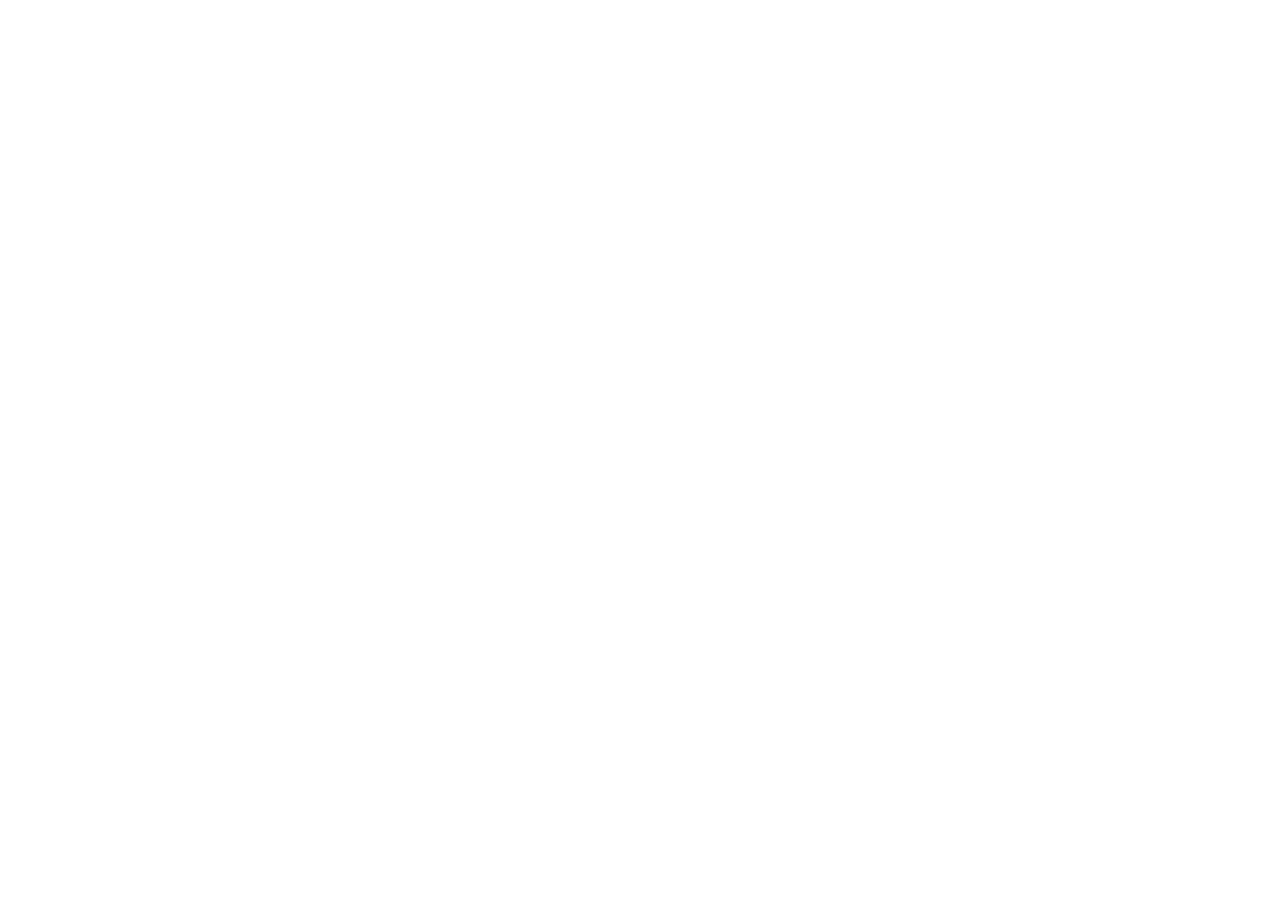
==== commit 16a693e7: "merge" ====
--- a/index2.html
+++ b/index2.html
@@ -3,10 +3,7 @@
     <head>
     <meta charset="UTF-8">
     <meta name="viewport" content="width=device-width,initial-scale=1">
-    <meta http-equiv="content-type" content="text/html; charset=utf-8"> 
-    <link rel="icon" type="image/png" href="./images/favicon.png?" />
-    <title>Sendak Vivian Mahr</title> 
-    <script type="text/javascript" src="./js/util.js"></script>
+    <title>title</title>
     </head>
     <body>
         <h1></h1>
@@ -20,6 +17,7 @@
         More sample text.
         </text-canvas>
     </body>
+    <script src="./temp.js" type="text/javascript"></script>
     
     <script id="vshader" type="vshader">
         uniform mat3 u_matrix;
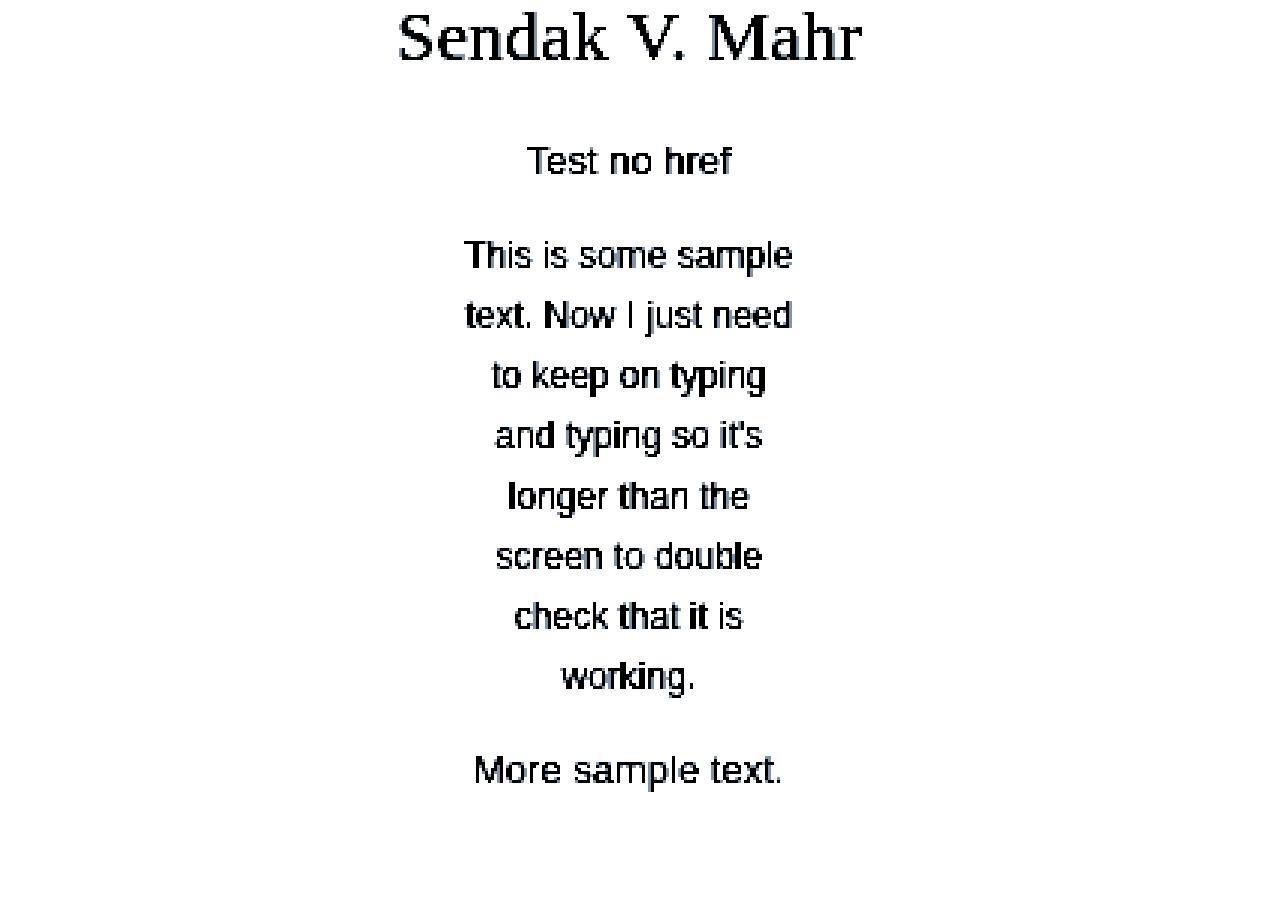
==== commit 15978d54: "frameworks" ====
--- a/index2.html
+++ b/index2.html
@@ -1,23 +1,43 @@
 <!DOCTYPE html>
 <html>
     <head>
-    <meta charset="UTF-8">
-    <meta name="viewport" content="width=device-width,initial-scale=1">
-    <title>title</title>
+	    <meta charset="UTF-8">
+	    <meta name="viewport" content="width=device-width,initial-scale=1">
+	    <title>Sendak Mahr - Home</title>
+        <script> const CAN_SHADOW = !!(document.head.attachShadow || document.head.createShadowRoot);</script>
+	    <link href="./css/normalize.css" rel="stylesheet" type="text/css"></head>
+	    <link href="./css/skeleton.css" rel="stylesheet" type="text/css"></head>
     </head>
     <body>
-        <h1></h1>
-        <text-canvas data-scale=1>
-            Test no href
-        </text-canvas>
-        <text-canvas data-scale=3 href="#">
-        This is some sample text. Now I just need to keep on typing and typing so it's longer than the screen to double check that it works. 
-        </text-canvas>
-        <text-canvas data-scale=4 href="#">
-        More sample text.
-        </text-canvas>
+        <div class="container">
+            <div class="row">
+                <div class="sixteen columns">
+                	<text-canvas data-scale=3 data-font="24px Times New Roman">
+                		Sendak V. Mahr
+                	</text-canvas>
+                    
+                    <!-- So I imagine two text areas, with premade tails sticking out
+                    then positioning them based on the tails-->
+                </div>
+            </div>
+            <div class="row">
+                <div class="five columns">&nbsp;</div>
+                <div class="menu six columns">
+                    <text-canvas data-scale=3 data-font="13px Arial">
+                        Test no href
+                    </text-canvas> <!-- Make 12 the cutoff to use a pixel font" -->
+                    <text-canvas data-scale=3 href="#" data-font="12px Arial">
+                        This is some sample text. Now I just need to keep on typing and typing so it's longer than the screen to double check that it is working. 
+                    </text-canvas>
+                    <text-canvas data-scale=3 href="#" data-font="13px Arial">
+                        More sample text.
+                    </text-canvas>
+                </div>
+            </div>
+        </div>
     </body>
-    <script src="./temp.js" type="text/javascript"></script>
+
+    <script src="./js/util.js" type="text/javascript"></script>
     
     <script id="vshader" type="vshader">
         uniform mat3 u_matrix;
@@ -41,15 +61,18 @@
             float lumens = 0.2126 * gl_FragColor.r + 0.7152 * gl_FragColor.g + 0.0722 * gl_FragColor.b;
             float distance0 = distance(lumens, 0.0);
             float distance1 = distance(lumens, 1.0);
-            if (gl_FragColor.a > 0.75) {
+            if (gl_FragColor.a > 0.66) {
                 gl_FragColor = vec4(0, 0, 0, 1);
-            } else {
+            } else if (gl_FragColor.a > 0.33) {
+                gl_FragColor = vec4(0, .1, .2, 0.7);
+         	} else {
                 gl_FragColor = vec4(0, 0, 0, 0);
             }
         }
     </script>
     
     <script>
+    if (CAN_SHADOW) {
         class TextCanvas extends HTMLElement {
             constructor(){
                 super();
@@ -58,28 +81,27 @@
                 const linkWrapper = document.createElement("a");
                 const canv = document.createElement("canvas");
                 const canvgl = document.createElement("canvas");
+                const font = this.getAttribute("data-font");
                 
                 const ctx = canv.getContext("2d");
                 const gl = canvgl.getContext("webgl", {antialias: false, premultipliedAlpha: true });
                 
-                let program = wgl.shadersToProgram(gl, document.getElementById("vshader").text, document.getElementById("fgshader").text);
-                let setters = wgl.createSetters(gl, program);
+                const program = wgl.shadersToProgram(gl, document.getElementById("vshader").text, document.getElementById("fgshader").text);
+                const setters = wgl.createSetters(gl, program);
+                
+                const text = this.innerHTML.trim().split(" ");
+                const style = document.createElement('style');
+                canvgl.setAttribute("aria-label", this.innerHTML.trim());
                 
                 gl.pixelStorei(gl.UNPACK_PREMULTIPLY_ALPHA_WEBGL, true);
                 gl.enable(gl.BLEND)
                 gl.blendFunc(gl.SRC_ALPHA, gl.ONE_MINUS_SRC_ALPHA);
                 gl.useProgram(program);
-                
-                const text = this.innerHTML.trim().split(" ");
-                const style = document.createElement('style');
-                
-                canv.setAttribute("class", "canvasClass");
-                canvgl.setAttribute("class", "canvgl");
-                
                 ctx.imageSmoothingEnabled = false;
                 ctx.fillRect(0, 0, ctx.canvas.width, ctx.canvas.height);
-
-                                
+                
+                
+                
                 function resizeCanvas(){
                     ctx.canvas.width = canvgl.clientWidth / scaleFactor;
                     ctx.canvas.height = canvgl.clientHeight / scaleFactor;
@@ -87,30 +109,30 @@
                     gl.canvas.height = ctx.canvas.height;
                     gl.viewport(0, 0, gl.canvas.width, gl.canvas.height); 
                     gl.clear(gl.COLOR_BUFFER_BIT | gl.DEPTH_BUFFER_BIT);
-                    // ideally the height should only be the height of the text inside
-                    ctx.font = "13px Arial";
+                    ctx.font = font;
                     let line = "",
                         lines = [],
-                        lineHeight = 13 * 1.54, // line-height standard calc
-                        x = 0,
-                        y = lineHeight; // line-height standard calc
+                        lineWidths = [],
+                        lineHeight = 13 * 1.54; // line-height standard calc; 
                     for (var n=0; n < text.length; n++) {
-                        let testLine = line + text[n] + ' ',
-                            metrics = ctx.measureText(testLine), 
-                            testWidth = metrics.width;
-                        if (testWidth > ctx.canvas.width && n > 0) {
+                        let testAdd = text[n] + " ",
+                            testLine = line + testAdd;
+                        if (ctx.measureText(testLine).width > ctx.canvas.width && n > 0) {
                             lines.push(line);
-                            line = text[n] + ' ';
-                            y += lineHeight;
+                            lineWidths.push(ctx.measureText(line).width);
+                            line = testAdd;
                         }
                         else { line = testLine; }
                     }
+                    lineWidths.push(ctx.measureText(line).width)
                     lines.push(line);
-                    for (let l in lines) {
-                        ctx.fillText(lines[l], 0, lineHeight*(parseInt(l)+1));
-                        ctx.fillText(lines[l], 0, lineHeight*(parseInt(l)+1));
-                    }
-                    
+                    for (let l = 0; l < lines.length; l++) {
+                        let x = (ctx.canvas.width - lineWidths[l])/2,
+                            y = lineHeight*(parseInt(l)+1);
+                        ctx.fillText(lines[l], x, y);
+                        ctx.fillText(lines[l], x, y);
+                    }
+                    canvgl.style.height = (lineHeight * (lines.length + .5)) * scaleFactor + "px";
                     let texture = gl.createTexture();
                     gl.bindTexture(gl.TEXTURE_2D, texture);
                     gl.texParameteri(gl.TEXTURE_2D, gl.TEXTURE_WRAP_S, gl.CLAMP_TO_EDGE);
@@ -139,15 +161,12 @@
                     gl.bindTexture(gl.TEXTURE_2D, texture);
                     gl.drawArrays(gl.TRIANGLES, 0, 6);
                 }
-                //    missing: u_matrix, u_umage, 
                 
                 new ResizeObserver(function(){ resizeCanvas(); }).observe(canvgl);
                 
                 style.textContent = `
                 canvas { 
-                    border: 1px solid red; 
                     width: 100%; 
-                    height: 250px;
                     image-rendering: optimizeSpeed;             /* Older versions of FF          */
                     image-rendering: -moz-crisp-edges;          /* FF 6.0+                       */
                     image-rendering: -webkit-optimize-contrast; /* Safari                        */
@@ -167,12 +186,29 @@
                     linkWrapper.append(canvgl);
                     shadow.appendChild(linkWrapper);
                 } else { shadow.appendChild(canvgl) };
-                
             }
         }
-        
         customElements.define('text-canvas', TextCanvas);
+    } else {
+        //fallback css
+        var head = document.getElementsByTagName('HEAD')[0];  
+        var link = document.createElement('link'); 
+        link.rel = 'stylesheet';
+        link.type = 'text/css';
+        link.href = './text-canvas-fallback.css';
+        head.appendChild(link);
+    }
     </script>
+    <style>
+    * {
+        image-rendering: optimizeSpeed;             /* Older versions of FF          */
+        image-rendering: -moz-crisp-edges;          /* FF 6.0+                       */
+        image-rendering: -webkit-optimize-contrast; /* Safari                        */
+        image-rendering: -o-crisp-edges;            /* OS X & Windows Opera (12.02+) */
+        image-rendering: pixelated;                 /* Awesome future-browsers       */
+        -ms-interpolation-mode: nearest-neighbor;   /* IE                            */
+    }
+    </style>
 <!-- 
 modernizr
     multilines...
--- a/css/skeleton.css
+++ b/css/skeleton.css
@@ -0,0 +1,190 @@
+/*
+* Skeleton V1.2
+* Copyright 2011, Dave Gamache
+* www.getskeleton.com
+* Free to use under the MIT license.
+* http://www.opensource.org/licenses/mit-license.php
+* 6/20/2012
+*/
+
+
+/* Table of Contents
+==================================================
+    #Base 960 Grid
+    #Tablet (Portrait)
+    #Mobile (Portrait)
+    #Mobile (Landscape)
+    #Clearing */
+
+
+
+/* #Base 960 Grid
+================================================== */
+
+    .container                                  { position: relative; width: 960px; margin: 0 auto; padding: 0; }
+    .container .column,
+    .container .columns                         { float: left; display: inline; margin-left: 8px; margin-right: 8px; }
+    .row                                        { margin-bottom: 20px; }
+
+    /* Nested Column Classes */
+    .column.alpha, .columns.alpha               { margin-left: 0; }
+    .column.omega, .columns.omega               { margin-right: 0; }
+
+    /* Base Grid */
+    .container .one.column,
+    .container .one.columns                     { width: 40px;  }
+    .container .two.columns                     { width: 100px; }
+    .container .three.columns                   { width: 160px; }
+    .container .four.columns                    { width: 220px; }
+    .container .five.columns                    { width: 280px; }
+    .container .six.columns                     { width: 340px; }
+    .container .seven.columns                   { width: 400px; }
+    .container .eight.columns                   { width: 460px; }
+    .container .nine.columns                    { width: 520px; }
+    .container .ten.columns                     { width: 580px; }
+    .container .eleven.columns                  { width: 640px; }
+    .container .twelve.columns                  { width: 700px; }
+    .container .thirteen.columns                { width: 760px; }
+    .container .fourteen.columns                { width: 820px; }
+    .container .fifteen.columns                 { width: 880px; }
+    .container .sixteen.columns                 { width: 940px; }
+
+    .container .one-third.column                { width: 300px; }
+    .container .two-thirds.column               { width: 620px; }
+
+
+/* #Tablet (Portrait)
+================================================== */
+
+    /* Note: Design for a width of 768px */
+
+    @media only screen and (min-width: 768px) and (max-width: 959px) {
+        .container                                  { width: 768px; }
+        .container .column,
+        .container .columns                         { margin-left: 8px; margin-right: 8px;  }
+        .column.alpha, .columns.alpha               { margin-left: 0; margin-right: 8px; }
+        .column.omega, .columns.omega               { margin-right: 0; margin-left: 8px; }
+        .alpha.omega                                { margin-left: 0; margin-right: 0; }
+
+        .container .one.column,
+        .container .one.columns                     { width: 28px; }
+        .container .two.columns                     { width: 76px; }
+        .container .three.columns                   { width: 124px; }
+        .container .four.columns                    { width: 172px; }
+        .container .five.columns                    { width: 220px; }
+        .container .six.columns                     { width: 268px; }
+        .container .seven.columns                   { width: 316px; }
+        .container .eight.columns                   { width: 364px; }
+        .container .nine.columns                    { width: 412px; }
+        .container .ten.columns                     { width: 460px; }
+        .container .eleven.columns                  { width: 508px; }
+        .container .twelve.columns                  { width: 556px; }
+        .container .thirteen.columns                { width: 604px; }
+        .container .fourteen.columns                { width: 652px; }
+        .container .fifteen.columns                 { width: 700px; }
+        .container .sixteen.columns                 { width: 748px; }
+
+        .container .one-third.column                { width: 236px; }
+        .container .two-thirds.column               { width: 492px; }
+    }
+
+
+/*  #Mobile (Portrait)
+================================================== */
+
+    /* Note: Design for a width of 320px */
+
+    @media only screen and (max-width: 767px) {
+        .container { width: 300px; }
+        .container .columns,
+        .container .column { margin: 0; }
+
+        .container .one.column,
+        .container .one.columns,
+        .container .two.columns,
+        .container .three.columns,
+        .container .four.columns,
+        .container .five.columns,
+        .container .six.columns,
+        .container .seven.columns,
+        .container .eight.columns,
+        .container .nine.columns,
+        .container .ten.columns,
+        .container .eleven.columns,
+        .container .twelve.columns,
+        .container .thirteen.columns,
+        .container .fourteen.columns,
+        .container .fifteen.columns,
+        .container .sixteen.columns,
+        .container .one-third.column,
+        .container .two-thirds.column  { width: 300px; }
+
+    }
+
+
+/* #Mobile (Landscape)
+================================================== */
+
+    /* Note: Design for a width of 480px */
+
+    @media only screen and (min-width: 480px) and (max-width: 767px) {
+        .container { width: 420px; }
+        .container .columns,
+        .container .column { margin: 0; }
+
+        .container .one.column,
+        .container .one.columns,
+        .container .two.columns,
+        .container .three.columns,
+        .container .four.columns,
+        .container .five.columns,
+        .container .six.columns,
+        .container .seven.columns,
+        .container .eight.columns,
+        .container .nine.columns,
+        .container .ten.columns,
+        .container .eleven.columns,
+        .container .twelve.columns,
+        .container .thirteen.columns,
+        .container .fourteen.columns,
+        .container .fifteen.columns,
+        .container .sixteen.columns,
+        .container .one-third.column,
+        .container .two-thirds.column { width: 420px; }
+    }
+
+
+/* #Clearing
+================================================== */
+
+    /* Self Clearing Goodness */
+    .container:after { content: "\0020"; display: block; height: 0; clear: both; visibility: hidden; }
+
+    /* Use clearfix class on parent to clear nested columns,
+    or wrap each row of columns in a <div class="row"> */
+    .clearfix:before,
+    .clearfix:after,
+    .row:before,
+    .row:after {
+      content: '\0020';
+      display: block;
+      overflow: hidden;
+      visibility: hidden;
+      width: 0;
+      height: 0; }
+    .row:after,
+    .clearfix:after {
+      clear: both; }
+    .row,
+    .clearfix {
+      zoom: 1; }
+
+    /* You can also use a <br class="clear" /> to clear columns */
+    .clear {
+      clear: both;
+      display: block;
+      overflow: hidden;
+      visibility: hidden;
+      width: 0;
+      height: 0;
+    }
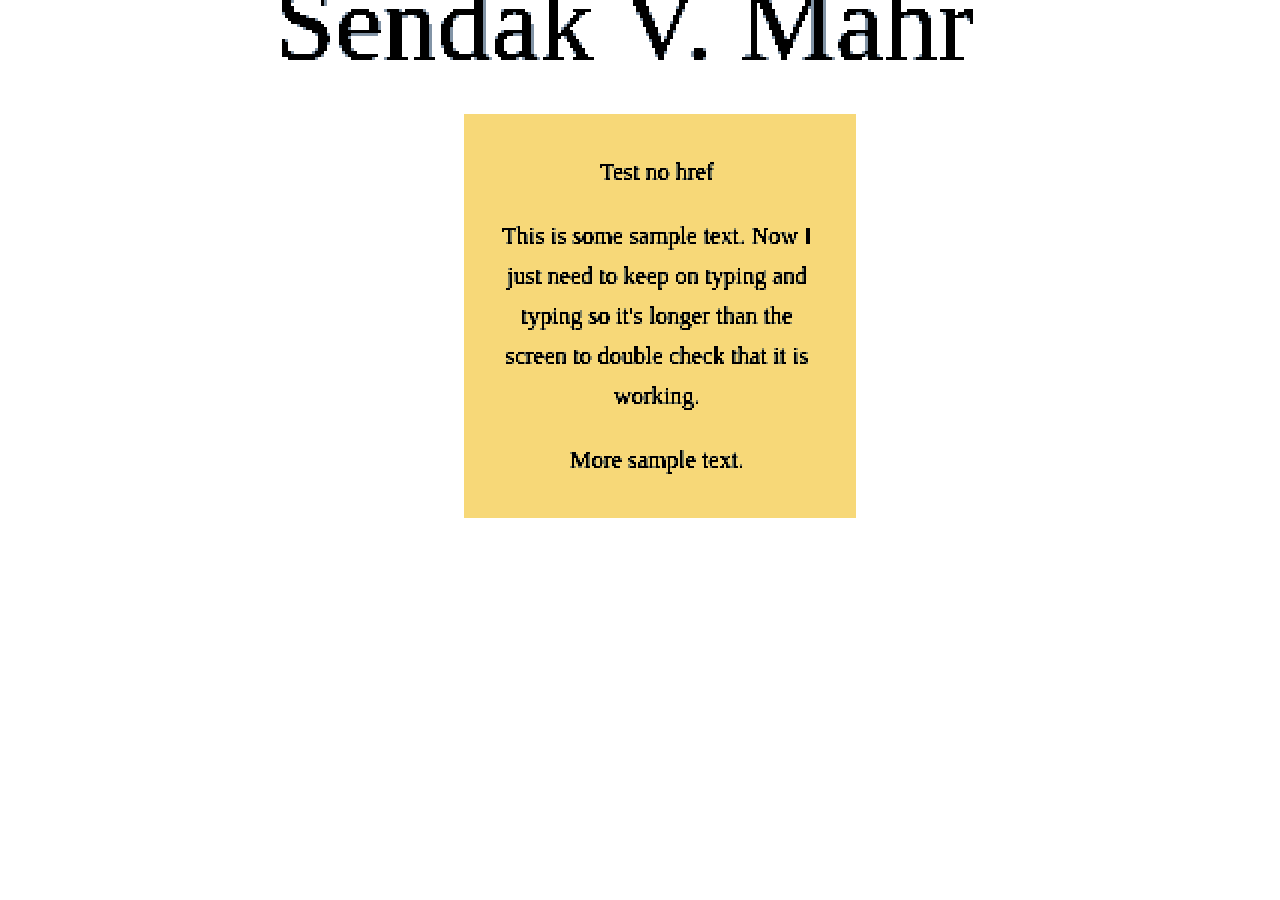
==== commit fd560e92: "boxes, styling" ====
--- a/index2.html
+++ b/index2.html
@@ -7,12 +7,14 @@
         <script> const CAN_SHADOW = !!(document.head.attachShadow || document.head.createShadowRoot);</script>
 	    <link href="./css/normalize.css" rel="stylesheet" type="text/css"></head>
 	    <link href="./css/skeleton.css" rel="stylesheet" type="text/css"></head>
+		<link href="https://fonts.googleapis.com/css?family=Alice|Playfair+Display" rel="stylesheet"> 
+
     </head>
     <body>
         <div class="container">
             <div class="row">
                 <div class="sixteen columns">
-                	<text-canvas data-scale=3 data-font="24px Times New Roman">
+                	<text-canvas data-scale=3 data-font="36px Playfair Display" style="color: white">
                 		Sendak V. Mahr
                 	</text-canvas>
                     
@@ -22,14 +24,14 @@
             </div>
             <div class="row">
                 <div class="five columns">&nbsp;</div>
-                <div class="menu six columns">
-                    <text-canvas data-scale=3 data-font="13px Arial">
+                <div class="boxed menu six columns">
+                    <text-canvas data-scale=2 data-font="12px Playfair Display">
                         Test no href
                     </text-canvas> <!-- Make 12 the cutoff to use a pixel font" -->
-                    <text-canvas data-scale=3 href="#" data-font="12px Arial">
+                    <text-canvas data-scale=2 href="#" data-font="12px Playfair Display">
                         This is some sample text. Now I just need to keep on typing and typing so it's longer than the screen to double check that it is working. 
                     </text-canvas>
-                    <text-canvas data-scale=3 href="#" data-font="13px Arial">
+                    <text-canvas data-scale=2 href="#" data-font="12px Playfair Display">
                         More sample text.
                     </text-canvas>
                 </div>
@@ -72,7 +74,8 @@
     </script>
     
     <script>
-    if (CAN_SHADOW) {
+	function initTextCanvas() {
+    if (CAN_SHADOW && typeof ResizeObserver === "function") {
         class TextCanvas extends HTMLElement {
             constructor(){
                 super();
@@ -191,13 +194,40 @@
         customElements.define('text-canvas', TextCanvas);
     } else {
         //fallback css
-        var head = document.getElementsByTagName('HEAD')[0];  
-        var link = document.createElement('link'); 
+        let head = document.getElementsByTagName('HEAD')[0];  
+        let link = document.createElement('link');         
+        let canvases = document.querySelectorAll("text-canvas");
+        for (let c=0; c<canvases.length; c++) {
+        	let canvas = canvases[c];
+			const scaleFactor = parseInt(canvas.getAttribute("data-scale"));
+			const divWrapper = document.createElement("div");
+			const linkWrapper = document.createElement("a");
+			var font = canvas.getAttribute("data-font");
+			var fontIndex = font.indexOf("px");
+			font = (parseInt(font.substring(0, fontIndex)) * 2) + font.substring(fontIndex, font.length);
+			const text = canvas.innerHTML.trim();
+			divWrapper.setAttribute("style", "font: " + font);
+            let link = canvas.getAttribute("href");
+			if (link !== null) {
+				linkWrapper.setAttribute("href", link);
+				linkWrapper.innerHTML = text;
+				canvas.innerHTML = "";
+				divWrapper.appendChild(linkWrapper);
+				canvas.appendChild(divWrapper);
+			} else {
+				divWrapper.innerHTML = text;
+				canvas.innerHTML = "";
+				canvas.appendChild(divWrapper);
+			};
+
+        }
         link.rel = 'stylesheet';
         link.type = 'text/css';
-        link.href = './text-canvas-fallback.css';
+        link.href = './css/text-canvas-fallback.css';
         head.appendChild(link);
     }
+	}
+	document.fonts.ready.then(initTextCanvas)
     </script>
     <style>
     * {
@@ -208,6 +238,35 @@
         image-rendering: pixelated;                 /* Awesome future-browsers       */
         -ms-interpolation-mode: nearest-neighbor;   /* IE                            */
     }
+	text-canvas>div{
+		display: block;
+		text-align: center;
+		margin: 10px 5px;
+		/* font-family: what is that font I use currently, use it again*/
+	}
+	.boxed {
+		background: #f7d878;
+		padding: 10px;
+		border: 16px solid transparent;
+		border-image: url("./images/border.png");
+		border-image-slice: 8;
+	}
+
+	text-canvas>div>a {
+		display: block;
+		text-decoration: none;
+		color: black;
+	}
+	text-canvas>div:hover a{
+		display: block;
+		text-align: center;
+		background: grey;
+	}
+
+	body {
+	    background: url(./images/stars.png);
+	    background-size: calc(129px * 2);
+	}
     </style>
 <!-- 
 modernizr
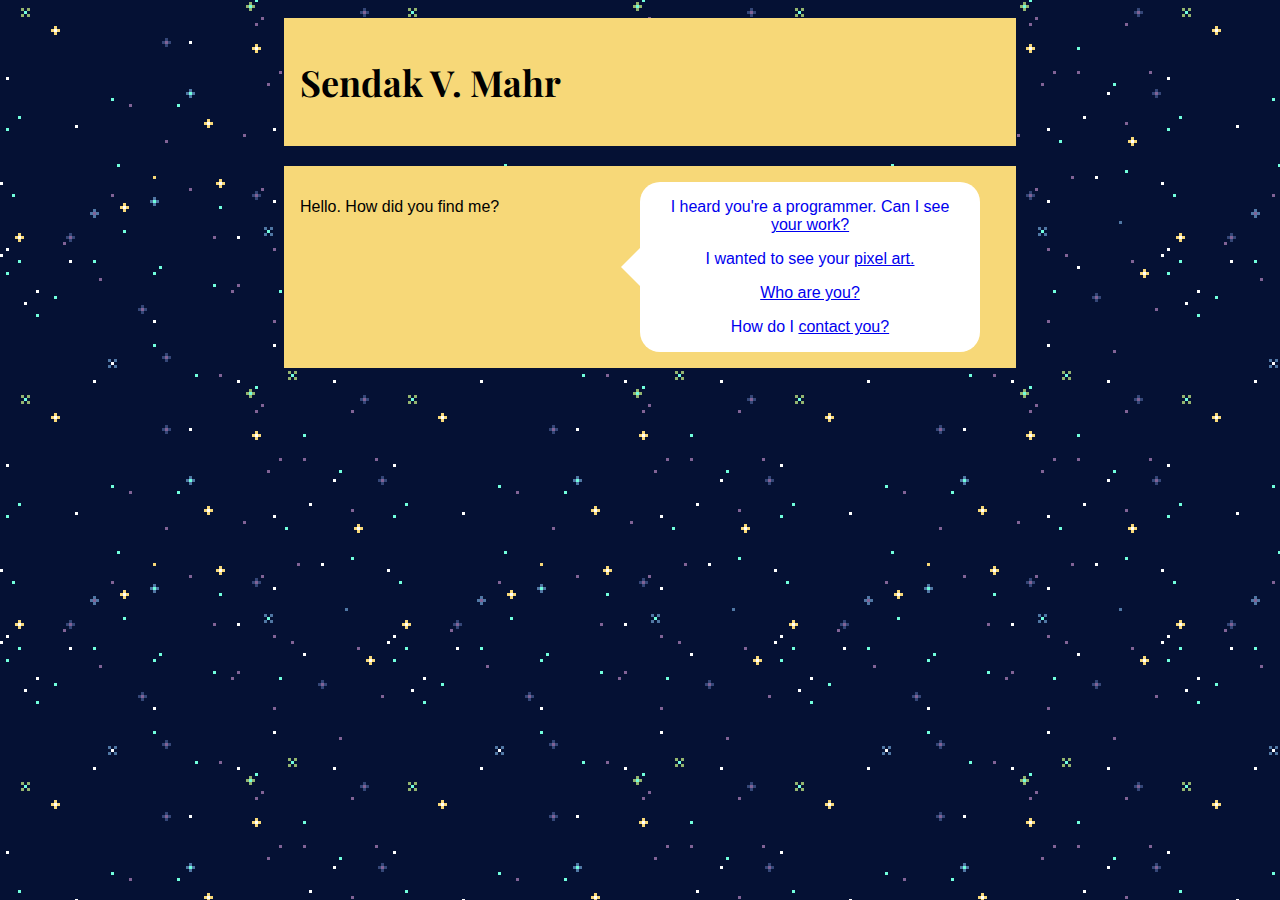
==== commit bb9f1124: "base again" ====
--- a/index2.html
+++ b/index2.html
@@ -1,274 +1,43 @@
 <!DOCTYPE html>
 <html>
     <head>
-	    <meta charset="UTF-8">
-	    <meta name="viewport" content="width=device-width,initial-scale=1">
-	    <title>Sendak Mahr - Home</title>
-        <script> const CAN_SHADOW = !!(document.head.attachShadow || document.head.createShadowRoot);</script>
-	    <link href="./css/normalize.css" rel="stylesheet" type="text/css"></head>
-	    <link href="./css/skeleton.css" rel="stylesheet" type="text/css"></head>
-		<link href="https://fonts.googleapis.com/css?family=Alice|Playfair+Display" rel="stylesheet"> 
+        <meta charset="UTF-8">
+        <meta name="viewport" content="width=device-width,initial-scale=1">
+        <title>Sendak Mahr - Home</title>
+        <link href="./css/normalize.css" rel="stylesheet" type="text/css"></head>
+        <link href="./css/skeleton.css" rel="stylesheet" type="text/css"></head>
+        <link href="./css/smahr.css" rel="stylesheet" type="text/css"></head>
+        <link href="https://fonts.googleapis.com/css?family=Alice|Playfair+Display" rel="stylesheet"> 
 
     </head>
     <body>
         <div class="container">
             <div class="row">
-                <div class="sixteen columns">
-                	<text-canvas data-scale=3 data-font="36px Playfair Display" style="color: white">
-                		Sendak V. Mahr
-                	</text-canvas>
-                    
-                    <!-- So I imagine two text areas, with premade tails sticking out
-                    then positioning them based on the tails-->
+                <br/>
+                <div class="two columns">&nbsp;</div>
+                <div class="twelve columns boxed">
+                    <h1>Sendak V. Mahr</h1>
                 </div>
             </div>
             <div class="row">
-                <div class="five columns">&nbsp;</div>
-                <div class="boxed menu six columns">
-                    <text-canvas data-scale=2 data-font="12px Playfair Display">
-                        Test no href
-                    </text-canvas> <!-- Make 12 the cutoff to use a pixel font" -->
-                    <text-canvas data-scale=2 href="#" data-font="12px Playfair Display">
-                        This is some sample text. Now I just need to keep on typing and typing so it's longer than the screen to double check that it is working. 
-                    </text-canvas>
-                    <text-canvas data-scale=2 href="#" data-font="12px Playfair Display">
-                        More sample text.
-                    </text-canvas>
+                <div class="two columns">&nbsp;</div>
+                <div class="boxed menu twelve columns">
+                    <div class="six columns alpha omega"><p>Hello. How did you find me?</p></div>
+                    <div id="text-bubble"class="six columns alpha omega center">
+                        <a href="#"><p>I heard you're a programmer. Can I see <span class="emphasize-link">your work?</span></p></a>
+                        <a href="#"><p>I wanted to see your <span class="emphasize-link">pixel art.</span></p></a>
+                        <a href="#"><p><span class="emphasize-link">Who are you?</span></p></a>
+                        <a href="#"><p>How do I <span class="emphasize-link">contact you?</span></p></a>
+                    </div>
                 </div>
             </div>
         </div>
     </body>
 
+
+<!-- 
     <script src="./js/util.js" type="text/javascript"></script>
-    
-    <script id="vshader" type="vshader">
-        uniform mat3 u_matrix;
-        attribute vec2 a_position;
-        attribute vec2 a_texCoord;
-        varying vec2 v_texCoord;    
-        void main() {
-            gl_Position = vec4((u_matrix * vec3(a_position, 1)).xy, 0, 1);
-            v_texCoord = a_texCoord;
-        }
-    </script>
-    <script id="fgshader" type="fgshader">
-        precision mediump float;
-        uniform sampler2D u_image;
-        uniform vec2 u_textureSize;
-        varying vec2 v_texCoord;
-
-        void main() {
-            vec2 onePixel = vec2(1.0, 1.0) / u_textureSize;
-            gl_FragColor =  texture2D(u_image, v_texCoord);
-            float lumens = 0.2126 * gl_FragColor.r + 0.7152 * gl_FragColor.g + 0.0722 * gl_FragColor.b;
-            float distance0 = distance(lumens, 0.0);
-            float distance1 = distance(lumens, 1.0);
-            if (gl_FragColor.a > 0.66) {
-                gl_FragColor = vec4(0, 0, 0, 1);
-            } else if (gl_FragColor.a > 0.33) {
-                gl_FragColor = vec4(0, .1, .2, 0.7);
-         	} else {
-                gl_FragColor = vec4(0, 0, 0, 0);
-            }
-        }
-    </script>
-    
-    <script>
-	function initTextCanvas() {
-    if (CAN_SHADOW && typeof ResizeObserver === "function") {
-        class TextCanvas extends HTMLElement {
-            constructor(){
-                super();
-                const scaleFactor = parseInt(this.getAttribute("data-scale"))
-                const shadow = this.attachShadow({mode: "open"});
-                const linkWrapper = document.createElement("a");
-                const canv = document.createElement("canvas");
-                const canvgl = document.createElement("canvas");
-                const font = this.getAttribute("data-font");
-                
-                const ctx = canv.getContext("2d");
-                const gl = canvgl.getContext("webgl", {antialias: false, premultipliedAlpha: true });
-                
-                const program = wgl.shadersToProgram(gl, document.getElementById("vshader").text, document.getElementById("fgshader").text);
-                const setters = wgl.createSetters(gl, program);
-                
-                const text = this.innerHTML.trim().split(" ");
-                const style = document.createElement('style');
-                canvgl.setAttribute("aria-label", this.innerHTML.trim());
-                
-                gl.pixelStorei(gl.UNPACK_PREMULTIPLY_ALPHA_WEBGL, true);
-                gl.enable(gl.BLEND)
-                gl.blendFunc(gl.SRC_ALPHA, gl.ONE_MINUS_SRC_ALPHA);
-                gl.useProgram(program);
-                ctx.imageSmoothingEnabled = false;
-                ctx.fillRect(0, 0, ctx.canvas.width, ctx.canvas.height);
-                
-                
-                
-                function resizeCanvas(){
-                    ctx.canvas.width = canvgl.clientWidth / scaleFactor;
-                    ctx.canvas.height = canvgl.clientHeight / scaleFactor;
-                    gl.canvas.width = ctx.canvas.width;
-                    gl.canvas.height = ctx.canvas.height;
-                    gl.viewport(0, 0, gl.canvas.width, gl.canvas.height); 
-                    gl.clear(gl.COLOR_BUFFER_BIT | gl.DEPTH_BUFFER_BIT);
-                    ctx.font = font;
-                    let line = "",
-                        lines = [],
-                        lineWidths = [],
-                        lineHeight = 13 * 1.54; // line-height standard calc; 
-                    for (var n=0; n < text.length; n++) {
-                        let testAdd = text[n] + " ",
-                            testLine = line + testAdd;
-                        if (ctx.measureText(testLine).width > ctx.canvas.width && n > 0) {
-                            lines.push(line);
-                            lineWidths.push(ctx.measureText(line).width);
-                            line = testAdd;
-                        }
-                        else { line = testLine; }
-                    }
-                    lineWidths.push(ctx.measureText(line).width)
-                    lines.push(line);
-                    for (let l = 0; l < lines.length; l++) {
-                        let x = (ctx.canvas.width - lineWidths[l])/2,
-                            y = lineHeight*(parseInt(l)+1);
-                        ctx.fillText(lines[l], x, y);
-                        ctx.fillText(lines[l], x, y);
-                    }
-                    canvgl.style.height = (lineHeight * (lines.length + .5)) * scaleFactor + "px";
-                    let texture = gl.createTexture();
-                    gl.bindTexture(gl.TEXTURE_2D, texture);
-                    gl.texParameteri(gl.TEXTURE_2D, gl.TEXTURE_WRAP_S, gl.CLAMP_TO_EDGE);
-                    gl.texParameteri(gl.TEXTURE_2D, gl.TEXTURE_WRAP_T, gl.CLAMP_TO_EDGE);
-                    gl.texParameteri(gl.TEXTURE_2D, gl.TEXTURE_MIN_FILTER, gl.NEAREST);
-                    gl.texParameteri(gl.TEXTURE_2D, gl.TEXTURE_MAG_FILTER, gl.NEAREST);
-                    gl.texImage2D(gl.TEXTURE_2D, 0, gl.RGBA, gl.RGBA, gl.UNSIGNED_BYTE, ctx.canvas)
-                
-                    
-                    // gl rendering
-                    let unis = {}, atts = {};
-                    unis.u_textureSize = [ctx.canvas.width, ctx.canvas.height];
-                    unis.u_matrix = wgl.m3.projection( gl.canvas.clientWidth, gl.canvas.clientHeight);
-                    
-                    atts.a_position = {numComponents: 2, data: new Float32Array(wgl.m3.setRectangle(0, 0, gl.canvas.clientWidth, gl.canvas.clientHeight))};
-                    // Sets texture coord - NOTE THIS SHOULD BE CHANGED FOR ARGUMENTS LATER FOR SPRITESHEETS
-                    atts.a_texCoord = {numComponents: 2, data: new Float32Array(wgl.setTextureCoord()) };
-                    for (let u in unis){
-                        if (setters.uni[u] === undefined){ continue; } 
-                        setters.uni[u](unis[u]);
-                    }
-                    for (let a in atts){
-                        if (setters.att[a] === undefined){ continue; } 
-                        setters.att[a](atts[a]);
-                    }
-                    gl.bindTexture(gl.TEXTURE_2D, texture);
-                    gl.drawArrays(gl.TRIANGLES, 0, 6);
-                }
-                
-                new ResizeObserver(function(){ resizeCanvas(); }).observe(canvgl);
-                
-                style.textContent = `
-                canvas { 
-                    width: 100%; 
-                    image-rendering: optimizeSpeed;             /* Older versions of FF          */
-                    image-rendering: -moz-crisp-edges;          /* FF 6.0+                       */
-                    image-rendering: -webkit-optimize-contrast; /* Safari                        */
-                    image-rendering: -o-crisp-edges;            /* OS X & Windows Opera (12.02+) */
-                    image-rendering: pixelated;                 /* Awesome future-browsers       */
-                    -ms-interpolation-mode: nearest-neighbor;   /* IE                            */
-                }
-                canvas:hover {
-                    background: grey;
-                }
-                `;
-
-                let link = this.getAttribute("href");
-                shadow.appendChild(style);
-                if (link !== null) {
-                    linkWrapper.setAttribute("href", this.getAttribute("href"));
-                    linkWrapper.append(canvgl);
-                    shadow.appendChild(linkWrapper);
-                } else { shadow.appendChild(canvgl) };
-            }
-        }
-        customElements.define('text-canvas', TextCanvas);
-    } else {
-        //fallback css
-        let head = document.getElementsByTagName('HEAD')[0];  
-        let link = document.createElement('link');         
-        let canvases = document.querySelectorAll("text-canvas");
-        for (let c=0; c<canvases.length; c++) {
-        	let canvas = canvases[c];
-			const scaleFactor = parseInt(canvas.getAttribute("data-scale"));
-			const divWrapper = document.createElement("div");
-			const linkWrapper = document.createElement("a");
-			var font = canvas.getAttribute("data-font");
-			var fontIndex = font.indexOf("px");
-			font = (parseInt(font.substring(0, fontIndex)) * 2) + font.substring(fontIndex, font.length);
-			const text = canvas.innerHTML.trim();
-			divWrapper.setAttribute("style", "font: " + font);
-            let link = canvas.getAttribute("href");
-			if (link !== null) {
-				linkWrapper.setAttribute("href", link);
-				linkWrapper.innerHTML = text;
-				canvas.innerHTML = "";
-				divWrapper.appendChild(linkWrapper);
-				canvas.appendChild(divWrapper);
-			} else {
-				divWrapper.innerHTML = text;
-				canvas.innerHTML = "";
-				canvas.appendChild(divWrapper);
-			};
-
-        }
-        link.rel = 'stylesheet';
-        link.type = 'text/css';
-        link.href = './css/text-canvas-fallback.css';
-        head.appendChild(link);
-    }
-	}
-	document.fonts.ready.then(initTextCanvas)
-    </script>
-    <style>
-    * {
-        image-rendering: optimizeSpeed;             /* Older versions of FF          */
-        image-rendering: -moz-crisp-edges;          /* FF 6.0+                       */
-        image-rendering: -webkit-optimize-contrast; /* Safari                        */
-        image-rendering: -o-crisp-edges;            /* OS X & Windows Opera (12.02+) */
-        image-rendering: pixelated;                 /* Awesome future-browsers       */
-        -ms-interpolation-mode: nearest-neighbor;   /* IE                            */
-    }
-	text-canvas>div{
-		display: block;
-		text-align: center;
-		margin: 10px 5px;
-		/* font-family: what is that font I use currently, use it again*/
-	}
-	.boxed {
-		background: #f7d878;
-		padding: 10px;
-		border: 16px solid transparent;
-		border-image: url("./images/border.png");
-		border-image-slice: 8;
-	}
-
-	text-canvas>div>a {
-		display: block;
-		text-decoration: none;
-		color: black;
-	}
-	text-canvas>div:hover a{
-		display: block;
-		text-align: center;
-		background: grey;
-	}
-
-	body {
-	    background: url(./images/stars.png);
-	    background-size: calc(129px * 2);
-	}
-    </style>
-<!-- 
+    <script src="./js/text-canvas.js" type="text/javascript"></script>
 modernizr
     multilines...
     shadow dom...
--- a/css/smahr.css
+++ b/css/smahr.css
@@ -0,0 +1,74 @@
+* {
+    image-rendering: optimizeSpeed;             /* Older versions of FF          */
+    image-rendering: -moz-crisp-edges;          /* FF 6.0+                       */
+    image-rendering: -webkit-optimize-contrast; /* Safari                        */
+    image-rendering: -o-crisp-edges;            /* OS X & Windows Opera (12.02+) */
+    image-rendering: pixelated;                 /* Awesome future-browsers       */
+    -ms-interpolation-mode: nearest-neighbor;   /* IE                            */
+}
+body {
+    background: url(../images/grass_big.png), url(../images/stars.png);
+    background-position: left bottom, center;
+    background-repeat: repeat-x, repeat;
+    background-size: calc(60px * 3), calc(129px * 3);
+    min-height: 100vh;
+}
+text-canvas>div{
+	display: block;
+	text-align: center;
+	margin: 10px 5px;
+	/* font-family: what is that font I use currently, use it again*/
+}
+text-canvas>div>a {
+	display: block;
+	text-decoration: none;
+	color: black;
+}
+text-canvas>div:hover a{
+	display: block;
+	text-align: center;
+	background: grey;
+}
+.boxed {
+	background: #f7d878;
+	border: 16px solid transparent;
+	border-image: url("../images/border.png");
+	border-image-slice: 8;
+}
+h1, h2, h3, h4, h5, h6 {
+	font-family: "Playfair Display";
+	font-size: 36px;
+	text-align: left;
+}
+.center{
+	text-align: center;
+}
+#text-bubble {
+	background: white;
+	border-radius: 20px;
+	position: relative;
+}
+#text-bubble:after {
+	content: '';
+	position: absolute;
+	left: 0;
+	top: 50%;
+	width: 0;
+	height: 0;
+	border: 1.188em solid transparent;
+	border-right-color: #FFFFFF;
+	border-left: 0;
+	margin-top: -1.187em;
+	margin-left: -1.187em;
+}
+#text-bubble a { 
+	text-decoration: none; 
+	display: block;
+	padding: 0 20px;
+}
+#text-bubble a:hover p {
+	background: blue;
+}
+
+
+#text-bubble a .emphasize-link{ text-decoration: underline; }